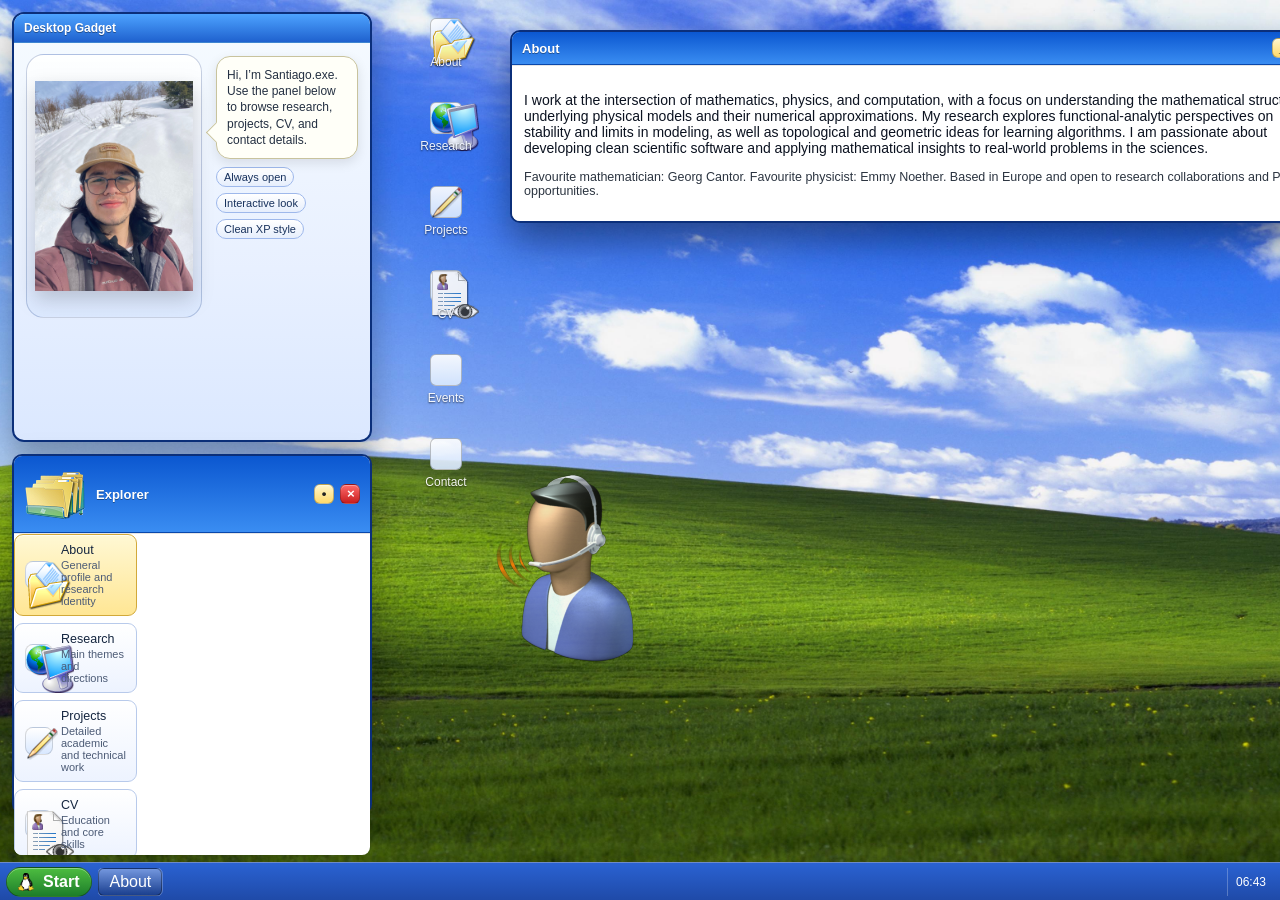
==== index.html @ 1c9c322a "new" ====
<!DOCTYPE html>
<html lang="en">
<head>
  <meta charset="UTF-8" />
  <meta name="viewport" content="width=device-width, initial-scale=1" />
  <title>Santiago Martinez — XP Desktop</title>

  <style>
    :root{
      --taskbar-h: 38px;
      --sidebar-w: 360px;
      --gadget-h: 430px;
      --menu-h: 360px;

      --xp-blue-1:#2a62d2;
      --xp-blue-2:#1f4aa8;
      --xp-blue-3:#3d87ff;
      --xp-border:#0b2f7a;

      --start-g1:#4dbd40;
      --start-g2:#1d7d2a;

      --win-border:#0b2f7a;
      --win-face:#ece9d8;
      --win-paper:#ffffff;
      --win-shadow: rgba(0,0,0,0.35);

      --inactive-1:#7c7c7c;
      --inactive-2:#c9c9c9;

      --text:#0b0f14;
      --muted:#2b3440;
      --link:#0000ee;
      --visited:#551a8b;

      --cursor-main: auto;
      --cursor-pointer: pointer;
    }

    *{ box-sizing: border-box; }

    html, body{
      height: 100%;
      margin: 0;
      font-family: Tahoma, Verdana, Arial, sans-serif;
      color: var(--text);
      overflow: hidden;
      cursor: var(--cursor-main);
    }

    body, button, a, .icon, .taskbtn, .sm-item, .sm-action, .btn, .projlink, .backlink {
      cursor: var(--cursor-main);
    }

    button, a, .taskbtn, .btn, .sm-item, .sm-action, .projlink, .backlink {
      cursor: var(--cursor-pointer);
    }

    a{ color: var(--link); text-decoration: underline; }
    a:visited{ color: var(--visited); }
    a:hover{ text-decoration: none; }

    #desktop{
      position: relative;
      height: calc(100vh - var(--taskbar-h));
      width: 100vw;
      overflow: hidden;
      background-image:
        url("bliss.jpg"),
        radial-gradient(circle at 78% 18%, rgba(255,255,255,0.55) 0 70px, rgba(255,255,255,0) 71px 100%),
        radial-gradient(circle at 18% 22%, rgba(255,255,255,0.42) 0 44px, transparent 45px 100%),
        radial-gradient(circle at 30% 18%, rgba(255,255,255,0.30) 0 58px, transparent 59px 100%),
        radial-gradient(120% 80% at 40% 115%, rgba(255,255,255,0.18) 0 45%, rgba(0,0,0,0) 46% 100%),
        radial-gradient(130% 86% at 42% 122%, #2f8c2f 0 56%, rgba(0,0,0,0) 57% 100%),
        radial-gradient(160% 92% at 62% 132%, #55b83a 0 58%, rgba(0,0,0,0) 59% 100%),
        linear-gradient(#2a78da 0%, #7cb7ff 40%, #bfe2ff 58%, #dff4ff 66%, rgba(0,0,0,0) 67%),
        linear-gradient(#dff4ff, #dff4ff);
      background-size: cover, auto, auto, auto, auto, auto, auto, auto, auto;
      background-position: center, center, center, center, center, center, center, center, center;
      background-repeat: no-repeat;
    }

    .left-rail{
      position: absolute;
      left: 12px;
      top: 12px;
      bottom: 12px;
      width: var(--sidebar-w);
      display: flex;
      flex-direction: column;
      gap: 12px;
      z-index: 900;
      pointer-events: none;
    }

    .left-rail .win,
    .left-rail .gadget{
      pointer-events: auto;
    }

    .gadget{
      position: relative;
      height: var(--gadget-h);
      border-radius: 12px;
      border: 2px solid var(--win-border);
      background: linear-gradient(180deg, #f6fbff, #e8f0ff 60%, #dbe8ff);
      box-shadow: 0 14px 30px rgba(0,0,0,0.28);
      overflow: hidden;
    }

    .gadget::before{
      content: "Desktop Gadget";
      position: absolute;
      left: 0;
      right: 0;
      top: 0;
      height: 28px;
      display: flex;
      align-items: center;
      padding: 0 10px;
      font-size: 12px;
      font-weight: 700;
      color: #fff;
      background: linear-gradient(180deg, #4da3ff, #1f61ce);
      text-shadow: 0 1px 0 rgba(0,0,0,0.35);
      border-bottom: 1px solid rgba(0,0,0,0.18);
    }

    .gadget-body{
      height: 100%;
      padding: 40px 12px 12px;
      display: grid;
      grid-template-columns: 176px 1fr;
      gap: 14px;
      align-items: start;
    }

    .clippy-shell{
      width: 176px;
      height: 264px;
      border-radius: 18px;
      background: linear-gradient(180deg, rgba(255,255,255,0.88), rgba(219,232,255,0.95));
      border: 1px solid rgba(11,47,122,0.22);
      display: flex;
      align-items: center;
      justify-content: center;
      padding: 8px;
      box-shadow: inset 0 1px 0 rgba(255,255,255,0.85);
      flex-shrink: 0;
    }

    .clippy-shell img{
      width: 100%;
      height: 100%;
      object-fit: contain;
      filter: drop-shadow(0 8px 10px rgba(0,0,0,0.18));
    }

    .gadget-note{
      min-width: 0;
      align-self: start;
      display: flex;
      flex-direction: column;
      justify-content: flex-start;
      gap: 8px;
      padding-top: 2px;
    }

    .speech{
      position: relative;
      background: #fffff8;
      border: 1px solid #c8c39d;
      border-radius: 14px;
      padding: 10px 10px;
      font-size: 12px;
      line-height: 1.35;
      color: #243042;
      box-shadow: 0 4px 12px rgba(0,0,0,0.10);
      overflow-wrap: break-word;
      word-break: break-word;
    }

    .speech::before{
      content: "";
      position: absolute;
      left: -8px;
      bottom: 18px;
      width: 14px;
      height: 14px;
      background: #fffff8;
      border-left: 1px solid #c8c39d;
      border-bottom: 1px solid #c8c39d;
      transform: rotate(45deg);
    }

    .gadget-tools{
      display: flex;
      flex-wrap: wrap;
      gap: 6px;
    }

    .toolchip{
      font-size: 11px;
      padding: 3px 7px;
      border-radius: 999px;
      background: linear-gradient(180deg, #ffffff, #e6eefc);
      border: 1px solid #9eb8eb;
      color: #17315c;
      user-select: none;
    }

    .side-panel{
      position: relative !important;
      left: 0 !important;
      top: 0 !important;
      width: 100% !important;
      max-width: none !important;
      height: var(--menu-h);
      opacity: 1 !important;
      transform: none !important;
      display: block !important;
      box-shadow: 0 14px 30px rgba(0,0,0,0.34);
    }

    .side-panel .content{
      max-height: none;
      height: calc(var(--menu-h) - 38px);
      padding: 0;
      overflow: hidden;
    }

    .explorer-shell{
      display: grid;
      grid-template-columns: 78px 1fr;
      height: 100%;
    }

    .explorer-sidebar{
      background: linear-gradient(180deg, #d7e7ff, #bed7ff 46%, #cfe0ff 100%);
      border-right: 1px solid rgba(0,0,0,0.12);
      padding: 8px 6px;
      display: flex;
      flex-direction: column;
      gap: 8px;
    }

    .rail-logo{
      width: 100%;
      aspect-ratio: 1;
      border-radius: 10px;
      border: 1px solid rgba(0,0,0,0.14);
      background: linear-gradient(180deg, rgba(255,255,255,0.92), rgba(227,237,255,0.96));
      display: grid;
      place-items: center;
      padding: 8px;
      overflow: hidden;
      box-shadow: inset 0 1px 0 rgba(255,255,255,0.7);
    }

    .rail-logo img{
      max-width: 100%;
      max-height: 100%;
      object-fit: contain;
      display: block;
    }

    .rail-logo .fallback-logo{
      font-size: 24px;
    }

    .explorer-shell{
      height: 100%;
    }

    .explorer-main{
      height: 100%;
      width: 100%;
    }

    .explorer-head{
      margin-bottom: 10px;
      padding: 9px 10px;
      border: 1px solid #c9d8f2;
      border-radius: 8px;
      background: linear-gradient(180deg, #ffffff, #edf4ff);
      font-size: 12px;
      color: #20314d;
    }

    .menu-grid{
      display: grid;
      gap: 7px;
    }

    .menu-btn{
      display: grid;
      grid-template-columns: 28px 1fr;
      gap: 8px;
      align-items: center;
      width: 100%;
      border: 1px solid #b8caeb;
      border-radius: 9px;
      background: linear-gradient(180deg, #ffffff, #edf3ff);
      padding: 8px 10px;
      text-align: left;
      font-size: 12.5px;
      color: #14253f;
      box-shadow: inset 0 1px 0 rgba(255,255,255,0.75);
    }

    .menu-btn:hover{
      background: linear-gradient(180deg, #ffffff, #deecff);
      border-color: #7aa8f6;
    }

    .menu-btn.active{
      background: linear-gradient(180deg, #fff8d4, #ffe694);
      border-color: #d2a93a;
    }

    .menu-btn .ico{
      width: 28px;
      height: 28px;
      border-radius: 8px;
      display: grid;
      place-items: center;
      border: 1px solid rgba(0,0,0,0.14);
      background: linear-gradient(180deg, #ffffff, #d8e8ff);
      font-size: 14px;
    }

    .menu-btn small{
      display: block;
      font-size: 11px;
      color: #4c5b76;
      margin-top: 2px;
    }

    .asset-note{
      margin-top: 8px;
      padding: 8px 10px;
      border: 1px dashed #98add4;
      border-radius: 8px;
      background: #f8fbff;
      font-size: 11.5px;
      color: #3e506d;
      line-height: 1.4;
    }

    .asset-note code{
      background: #eef4ff;
      padding: 1px 4px;
      border-radius: 4px;
      font-family: Consolas, monospace;
      font-size: 11px;
    }

    .desktop-area{
      position: absolute;
      left: calc(var(--sidebar-w) + 30px);
      right: 12px;
      top: 12px;
      bottom: 12px;
      z-index: 20;
    }

    .icons{
      position: absolute;
      top: 0;
      left: 0;
      display: grid;
      grid-auto-rows: 78px;
      gap: 6px;
      width: 120px;
      user-select: none;
      opacity: 0.92;
    }

    .icon{
      width: 112px;
      padding: 6px 6px 4px;
      border-radius: 4px;
      cursor: default;
    }
    .icon.selected{
      background: rgba(0, 120, 215, 0.28);
      outline: 1px solid rgba(0, 120, 215, 0.55);
    }

    .icon .glyph{
      width: 32px;
      height: 32px;
      border-radius: 6px;
      display: grid;
      place-items: center;
      font-size: 18px;
      background: linear-gradient(180deg, #ffffff, #d9e9ff);
      border: 1px solid rgba(0,0,0,0.25);
      box-shadow: inset 0 1px 0 rgba(255,255,255,0.7);
      margin: 0 auto 6px;
    }
    .icon .label{
      font-size: 12px;
      color: #fff;
      text-shadow: 0 1px 2px rgba(0,0,0,0.75);
      text-align: center;
      line-height: 1.15;
      padding: 0 3px;
      word-wrap: break-word;
    }

    #taskbar{
      position: fixed;
      left: 0;
      right: 0;
      bottom: 0;
      height: var(--taskbar-h);
      background: linear-gradient(180deg, var(--xp-blue-1), var(--xp-blue-2));
      border-top: 1px solid rgba(255,255,255,0.35);
      display: flex;
      align-items: center;
      padding: 0 6px;
      gap: 6px;
      user-select: none;
      z-index: 1200;
    }

    #startBtn{
      height: 30px;
      min-width: 86px;
      border-radius: 16px;
      padding: 0 12px 0 10px;
      border: 1px solid rgba(0,0,0,0.35);
      background: linear-gradient(180deg, var(--start-g1), var(--start-g2));
      color: #fff;
      font-weight: 700;
      display: flex;
      align-items: center;
      gap: 8px;
      box-shadow: inset 0 1px 0 rgba(255,255,255,0.35);
      cursor: pointer;
    }
    .startLogo{
      width: 18px;
      height: 18px;
      object-fit: contain;
      display: block;
      flex-shrink: 0;
    }
    #startBtn:active{ filter: brightness(0.95); }

    .startDot{
      width: 18px;
      height: 18px;
      border-radius: 50%;
      background: radial-gradient(circle at 35% 35%, #fff, rgba(255,255,255,0.0) 55%),
                  radial-gradient(circle at 55% 55%, #ffd84b, #ff3a3a 60%, #2aa7ff 61%, #2aa7ff 100%);
      border: 1px solid rgba(0,0,0,0.25);
    }

    #tasks{
      flex: 1;
      display: flex;
      align-items: center;
      gap: 6px;
      overflow: hidden;
    }

    .taskbtn{
      max-width: 260px;
      height: 28px;
      padding: 0 10px;
      border-radius: 6px;
      border: 1px solid rgba(0,0,0,0.35);
      background: linear-gradient(180deg, rgba(255,255,255,0.22), rgba(0,0,0,0.10));
      color: #fff;
      display: flex;
      align-items: center;
      gap: 8px;
      cursor: pointer;
      white-space: nowrap;
      overflow: hidden;
      text-overflow: ellipsis;
    }
    .taskbtn.active{
      background: linear-gradient(180deg, rgba(255,255,255,0.35), rgba(0,0,0,0.18));
      outline: 1px solid rgba(255,255,255,0.25);
    }

    #tray{
      display: flex;
      align-items: center;
      gap: 8px;
      padding: 0 8px;
      height: 28px;
      border-left: 1px solid rgba(255,255,255,0.25);
      color: #fff;
      font-size: 12px;
    }

    #startMenu{
      position: fixed;
      left: 6px;
      bottom: var(--taskbar-h);
      width: 320px;
      height: 420px;
      border-radius: 10px 10px 0 0;
      background: linear-gradient(180deg, #ffffff, #f0f4ff);
      border: 2px solid var(--xp-border);
      box-shadow: 0 18px 36px rgba(0,0,0,0.35);
      display: none;
      overflow: hidden;
      z-index: 1300;
    }
    #startMenu.open{ display: block; }

    .sm-top{
      height: 64px;
      background: linear-gradient(180deg, var(--xp-blue-3), var(--xp-blue-1));
      color: #fff;
      display: flex;
      align-items: center;
      gap: 10px;
      padding: 10px;
    }
    .sm-avatar{
      width: 44px; height: 44px;
      border-radius: 8px;
      overflow: hidden;
      background: #d9e7ff;
      border: 1px solid rgba(0,0,0,0.25);
    }
    .sm-avatar img{ width:100%; height:100%; object-fit: cover; display:block; }
    .sm-name{
      font-weight: 700;
      font-size: 14px;
      text-shadow: 0 1px 0 rgba(0,0,0,0.35);
    }

    .sm-body{
      display: grid;
      grid-template-columns: 1fr 110px;
      height: calc(100% - 64px);
    }

    .sm-left{
      padding: 8px;
      border-right: 1px solid rgba(0,0,0,0.12);
      background: #fff;
    }
    .sm-right{
      padding: 8px;
      background: #f4f7ff;
    }

    .sm-item{
      padding: 8px 8px;
      border-radius: 6px;
      cursor: pointer;
      display: flex;
      align-items: center;
      gap: 10px;
      font-size: 13px;
    }
    .sm-item:hover{
      background: rgba(0,120,215,0.18);
      outline: 1px solid rgba(0,120,215,0.35);
    }
    .sm-ico{
      width: 22px; height: 22px;
      border-radius: 6px;
      background: linear-gradient(180deg, #ffffff, #d9e9ff);
      border: 1px solid rgba(0,0,0,0.18);
      display: grid;
      place-items:center;
      font-size: 13px;
    }

    .sm-action{
      padding: 8px 8px;
      border-radius: 6px;
      cursor: pointer;
      font-size: 13px;
      display:flex;
      align-items:center;
      gap:8px;
    }
    .sm-action:hover{
      background: rgba(0,0,0,0.06);
    }

    .win{
      position: absolute;
      width: min(820px, calc(100% - 26px));
      max-width: 820px;
      background: var(--win-face);
      border-radius: 10px;
      border: 2px solid var(--win-border);
      box-shadow: 0 14px 30px var(--win-shadow);
      opacity: 0;
      transform: translateY(10px) scale(0.985);
      transition: opacity 160ms ease, transform 160ms ease, box-shadow 160ms ease;
    }
    .win.open{
      opacity: 1;
      transform: translateY(0) scale(1);
    }
    .win.active{
      box-shadow: 0 18px 36px rgba(0,0,0,0.40);
    }

    .titlebar{
      padding: 6px 10px;
      font-size: 13px;
      font-weight: 700;
      display:flex;
      align-items:center;
      justify-content: space-between;
      user-select: none;
      border-top-left-radius: 8px;
      border-top-right-radius: 8px;
      background: linear-gradient(180deg, #7c7c7c, #c9c9c9);
      color: #111;
      border-bottom: 1px solid rgba(0,0,0,0.18);
    }
    .win.active .titlebar,
    .side-panel .titlebar{
      background: linear-gradient(180deg, #0b57d0, #3a8df2);
      color: #fff;
      text-shadow: 0 1px 0 rgba(0,0,0,0.35);
    }
  

    .titlebar .title{
      display:flex;
      gap: 8px;
      align-items:center;
      white-space: nowrap;
      overflow:hidden;
      text-overflow: ellipsis;
      padding-right: 6px;
    }

    .controls{ display:flex; gap:6px; }

    .btn{
      width: 20px;
      height: 20px;
      border-radius: 6px;
      border: 1px solid rgba(0,0,0,0.25);
      background: linear-gradient(180deg, #ff6b6b, #c81d1d);
      color: #fff;
      font-weight: 900;
      display:grid;
      place-items:center;
      line-height: 0;
      cursor: pointer;
      box-shadow: inset 0 1px 0 rgba(255,255,255,0.35);
    }
    .btn.min{
      background: linear-gradient(180deg, #fff6cc, #ffd96a);
      color:#222;
      font-weight: 900;
    }
    .btn:active{ filter: brightness(0.95); }

    .content{
      background: var(--win-paper);
      padding: 12px 12px 10px;
      border-bottom-left-radius: 8px;
      border-bottom-right-radius: 8px;
      font-size: 14px;
      color: #0b1220;
      border-top: 1px solid rgba(0,0,0,0.10);
      max-height: calc(100vh - var(--taskbar-h) - 140px);
      overflow: auto;
    }

    .small{ font-size: 12.5px; color: var(--muted); }

    .two{
      display:grid;
      grid-template-columns: 1fr 1fr;
      gap: 12px;
    }
    .box{
      border: 1px solid #cfcfcf;
      padding: 10px;
      background: #fbfbfb;
      border-radius: 8px;
    }

    .projlist{ list-style: none; margin: 0; padding: 0; }
    .projitem{ padding: 10px 6px; border-bottom: 1px solid rgba(0,0,0,0.10); }
    .projitem:last-child{ border-bottom: none; }

    .projlink{
      all: unset;
      display: block;
      color: var(--link);
      text-decoration: underline;
      cursor: pointer;
      line-height: 1.35;
      font-weight: 700;
    }
    .projlink:hover{ text-decoration: none; }

    .tags{
      margin-top: 7px;
      display: flex;
      flex-wrap: wrap;
      gap: 6px;
    }
    .tag{
      display: inline-block;
      font-size: 11px;
      padding: 2px 7px;
      background: linear-gradient(180deg, #ffffff, #eaf2ff);
      border: 1px solid #9ec3ff;
      border-radius: 7px;
      color: #0b1c33;
    }

    .backlink{
      display: inline-block;
      margin-bottom: 10px;
      color: var(--link);
      text-decoration: underline;
      cursor: pointer;
      font-weight: 700;
    }
    .backlink:hover{ text-decoration: none; }

    @media (max-width: 1100px){
      :root{
        --sidebar-w: 320px;
        --gadget-h: 410px;
        --menu-h: 340px;
      }
      .desktop-area{
        left: calc(var(--sidebar-w) + 24px);
      }
      .win{
        width: min(760px, calc(100% - 18px));
      }
      .gadget-body{
        grid-template-columns: 150px 1fr;
      }
      .clippy-shell{
        width: 150px;
        height: 225px;
      }
    }

    @media (max-width: 900px){
      html, body{ overflow: auto; }
      #desktop{ height: auto; min-height: calc(100vh - var(--taskbar-h)); overflow: visible; }
      #taskbar{ position: sticky; }
      .left-rail{
        position: relative;
        left: 0;
        top: 0;
        bottom: auto;
        width: 100%;
        padding: 12px;
      }
      .desktop-area{
        position: relative;
        left: 0;
        right: auto;
        top: 0;
        bottom: auto;
        padding: 0 12px 12px;
      }
      .icons{
        position: relative;
        width: auto;
        grid-auto-rows: auto;
        grid-template-columns: repeat(3, minmax(90px, 1fr));
        margin-bottom: 12px;
      }
      .icon{ width: auto; }
      .menu-icon{
        width: 22px;
        height: 22px;
        object-fit: contain;
        display: block;
      }

      .title-icon{
        width: 16px;
        height: 16px;
        object-fit: contain;
        display: block;
        flex-shrink: 0;
      }
      .win{
        position: relative !important;
        left: 0 !important;
        top: 0 !important;
        width: 100%;
        max-width: none;
        margin: 10px 0;
        opacity: 1;
        transform: none;
      }
      .side-panel .content{ height: auto; }
      
      .gadget-body{
        grid-template-columns: 140px 1fr;
      }
      .clippy-shell{
        width: 140px;
        height: 210px;
      }
      
    }
  </style>
</head>

<body>
  <div id="desktop">
    <div class="left-rail">
      <aside class="gadget" aria-label="Clippy style photo gadget">
        <div class="gadget-body">
          <div class="clippy-shell">
            <img src="me-clippy.png" alt="Santiago portrait gadget" onerror="this.src='me.jpeg'">
          </div>
          <div class="gadget-note">
            <div class="speech">
              Hi, I’m Santiago.exe. Use the panel below to browse research, projects, CV, and contact details.
            </div>
            <div class="gadget-tools">
              <span class="toolchip">Always open</span>
              <span class="toolchip">Interactive look</span>
              <span class="toolchip">Clean XP style</span>
            </div>
          </div>
        </div>
      </aside>

      <div class="win side-panel active" id="win-navigator">
        <div class="titlebar">
          <div class="title">
            <img src="explorer-logo.png" alt="" class="title-icon">
            <span>Explorer</span>
          </div>
          <div class="controls">
            <button class="btn min" type="button" aria-label="Pinned">•</button>
            <button class="btn" type="button" aria-label="Pinned">×</button>
          </div>
        </div>
        <div class="content">
          <div class="explorer-shell">
            <div class="explorer-main">
              <div class="menu-grid" id="menuGrid">
                <button class="menu-btn" data-open="about" type="button">
                  <span class="ico">
                    <img src="about-logo.png" alt="" class="menu-icon">
                  </span>
                  <span>About<small>General profile and research identity</small></span>
                <button class="menu-btn" data-open="research" type="button">
                  <span class="ico">
                    <img src="research-logo.png" alt="" class="menu-icon">
                  </span>
                  <span>Research<small>Main themes and directions</small></span>
                </button>
                <button class="menu-btn" data-open="projects" type="button">
                  <span class="ico">
                    <img src="projects-logo.png" alt="" class="menu-icon">
                  </span>
                  <span>Projects<small>Detailed academic and technical work</small></span>
                </button>
                <button class="menu-btn" data-open="cv" type="button">
                  <span class="ico">
                    <img src="cv-logo.png" alt="" class="menu-icon">
                  </span>
                  <span>CV<small>Education and core skills</small></span>
                </button>
                <button class="menu-btn" data-open="events" type="button">
                  <span class="ico">
                    <img src="events-logo.png" alt="" class="menu-icon">
                  </span>
                  <span>Events<small>Schools, talks, and activity</small></span>
                </button>
                <button class="menu-btn" data-open="interests" type="button">
                  <span class="ico">
                    <img src="interests-logo.png" alt="" class="menu-icon">
                  </span>
                  <span>Interests<small>Mathematical and scientific interests</small></span>
                </button>
                <button class="menu-btn" data-open="contact" type="button">
                  <span class="ico">
                    <img src="contact-logo.png" alt="" class="menu-icon">
                  </span>
                  <span>Contact<small>Email and collaboration details</small></span>
                </button>
              </div>
              <div class="asset-note">
                Replace assets by adding files named <code>me-clippy.png</code>, <code>windows-logo.png</code>, <code>logo-custom.png</code>, <code>bliss.jpg</code>, <code>cursor.cur</code>, or <code>cursor-pointer.cur</code> in the same folder.
              </div>
            </div>
          </div>
        </div>
      </div>
    </div>

    <div class="desktop-area" id="desktopArea">
      <div class="icons" id="icons">
        <div class="icon" data-open="about"><div class="glyph">
          <img src="about-logo.png" alt="" class="menu-icon">
        </div><div class="label">About</div></div>
        <div class="icon" data-open="research"><div class="glyph">
          <img src="research-logo.png" alt="" class="menu-icon">
        </div><div class="label">Research</div></div>
        <div class="icon" data-open="projects"><div class="glyph">
          <img src="projects-logo.png" alt="" class="menu-icon">
        </div><div class="label">Projects</div></div>
        <div class="icon" data-open="cv"><div class="glyph">
          <img src="cv-logo.png" alt="" class="menu-icon">
        </div><div class="label">CV</div></div>
        <div class="icon" data-open="events"><div class="glyph">
          <img src="events-logo.png" alt="" class="menu-icon">
        </div><div class="label">Events</div></div>
        <div class="icon" data-open="contact"><div class="glyph">
          <img src="contact-logo.png" alt="" class="menu-icon">
        </div><div class="label">Contact</div></div>
      </div>

      <div class="win" id="win-about" style="left: 120px; top: 18px;">
        <div class="titlebar" data-drag="win-about">
          <div class="title"> About</div>
          <div class="controls">
            <button class="btn min" data-min="win-about" title="Minimize">_</button>
            <button class="btn" data-close="win-about" title="Close">×</button>
          </div>
        </div>
        <div class="content">
          <p>
            I work at the intersection of mathematics, physics, and computation, with a focus on understanding the mathematical structures
            underlying physical models and their numerical approximations. My research explores functional-analytic perspectives on stability
            and limits in modeling, as well as topological and geometric ideas for learning algorithms. I am passionate about developing clean
            scientific software and applying mathematical insights to real-world problems in the sciences.
          </p>
          <p class="small">
            Favourite mathematician: Georg Cantor. Favourite physicist: Emmy Noether. Based in Europe and open to research collaborations and PhD opportunities.
          </p>
        </div>
      </div>

      <div class="win" id="win-research" style="left: 156px; top: 82px; display:none;">
        <div class="titlebar" data-drag="win-research">
          <div class="title">∂ Research</div>
          <div class="controls">
            <button class="btn min" data-min="win-research" title="Minimize">_</button>
            <button class="btn" data-close="win-research" title="Close">×</button>
          </div>
        </div>
        <div class="content">
          <div class="two">
            <div class="box">
              <b>Analysis and operator viewpoints</b>
              <p class="small">Functional-analytic structure behind models, limits, and operator-theoretic perspectives.</p>
            </div>
            <div class="box">
              <b>Topology and geometry</b>
              <p class="small">Topological and geometric structure in mathematical and physical models.</p>
            </div>
          </div>
          <ul>
            <li>Numerical analysis and structured approximations</li>
            <li>Geometry and topology in physical modeling</li>
            <li>Physics-informed ML with constraints</li>
          </ul>
        </div>
      </div>

      <div class="win" id="win-cv" style="left: 220px; top: 44px; display:none;">
        <div class="titlebar" data-drag="win-cv">
          <div class="title"><img src="cv-logo.png" alt="" class="menu-icon"> CV</div>
          <div class="controls">
            <button class="btn min" data-min="win-cv" title="Minimize">_</button>
            <button class="btn" data-close="win-cv" title="Close">×</button>
          </div>
        </div>
        <div class="content">
          <p class="small">Put <b>CV.pdf</b> in the repo and add a link somewhere inside this window or as a desktop shortcut.</p>
          <ul>
            <li><b>Education:</b> Université Paris-Saclay, Sapienza, UNAL</li>
            <li><b>Skills:</b> scientific computing, modeling, simulation workflows</li>
          </ul>
        </div>
      </div>

      <div class="win" id="win-events" style="left: 240px; top: 170px; display:none;">
        <div class="titlebar" data-drag="win-events">
          <div class="title"><img src="events-logo.png" alt="" class="menu-icon"> Events</div>
          <div class="controls">
            <button class="btn min" data-min="win-events" title="Minimize">_</button>
            <button class="btn" data-close="win-events" title="Close">×</button>
          </div>
        </div>
        <div class="content">
          <ul>
            <li><b>2026</b> — JUAS: Joint Universities Accelerators School, ESI Archamps</li>
            <li><b>2025</b> — TOSCA: Techniques of Oversight in Scientific Project Administration</li>
            <li><b>2023</b> — COMHEP: Colombian High Energy Physics School</li>
          </ul>
        </div>
      </div>

      <div class="win" id="win-projects" style="left: 290px; top: 90px; display:none;">
        <div class="titlebar" data-drag="win-projects">
          <div class="title"><img src="projects-logo.png" alt="" class="menu-icon"> Projects</div>
          <div class="controls">
            <button class="btn min" data-min="win-projects" title="Minimize">_</button>
            <button class="btn" data-close="win-projects" title="Close">×</button>
          </div>
        </div>
        <div class="content">
          <p class="small">Click a project to open a detailed window.</p>
          <ul class="projlist">
            <li class="projitem">
              <button class="projlink" data-open="proj-ganil"><b>2026 — GANIL</b> — ML exploratory modeling of collective effects in the HEB for FCC-ee</button>
              <div class="tags">
                <span class="tag">Beam dynamics</span><span class="tag">Collective effects</span><span class="tag">Operator learning</span><span class="tag">Surrogates</span><span class="tag">Uncertainty</span>
              </div>
            </li>
            <li class="projitem">
              <button class="projlink" data-open="proj-sapienza"><b>2025 — Sapienza</b> — Low-rank decomposition for phonon interactions</button>
              <div class="tags">
                <span class="tag">Low-rank</span><span class="tag">Phonons</span><span class="tag">Anharmonicity</span><span class="tag">Efficiency</span>
              </div>
            </li>
            <li class="projitem">
              <button class="projlink" data-open="proj-ijclab"><b>2023 — IJCLab</b> — Resolution effects for FCC-ee Compton polarimetry</button>
              <div class="tags">
                <span class="tag">Polarimetry</span><span class="tag">Resolution</span><span class="tag">Simulation</span><span class="tag">Uncertainty</span>
              </div>
            </li>
            <li class="projitem">
              <button class="projlink" data-open="proj-hnl"><b>2023 — UNAL</b> — Heavy Neutral Lepton extension of the Standard Model</button>
              <div class="tags">
                <span class="tag">Beyond SM</span><span class="tag">Phenomenology</span><span class="tag">Simulation</span><span class="tag">Analysis</span>
              </div>
            </li>
            <li class="projitem">
              <button class="projlink" data-open="proj-diffgeo"><b>2022 — UNAL</b> — Computational differential geometry for integrable Hamiltonian systems</button>
              <div class="tags">
                <span class="tag">Symplectic</span><span class="tag">Integrable systems</span><span class="tag">Geometry</span><span class="tag">Computation</span>
              </div>
            </li>
          </ul>
        </div>
      </div>

      <div class="win" id="win-interests" style="left: 360px; top: 210px; display:none;">
        <div class="titlebar" data-drag="win-interests">
          <div class="title"><img src="interests-logo.png" alt="" class="menu-icon"> Interests</div>
          <div class="controls">
            <button class="btn min" data-min="win-interests" title="Minimize">_</button>
            <button class="btn" data-close="win-interests" title="Close">×</button>
          </div>
        </div>
        <div class="content">
          <ul>
            <li>Functional analysis, topology, spectral ideas</li>
            <li>Mathematical physics and modeling</li>
            <li>Scientific software and clean computation</li>
          </ul>
        </div>
      </div>

      <div class="win" id="win-contact" style="left: 420px; top: 40px; display:none;">
        <div class="titlebar" data-drag="win-contact">
          <div class="title"><img src="contact-logo.png" alt="" class="menu-icon"> Contact</div>
          <div class="controls">
            <button class="btn min" data-min="win-contact" title="Minimize">_</button>
            <button class="btn" data-close="win-contact" title="Close">×</button>
          </div>
        </div>
        <div class="content">
          <p>Email: <a href="mailto:santiago.martinez-saenz@universite-paris-saclay.fr">santiago.martinez-saenz@universite-paris-saclay.fr</a></p>
        </div>
      </div>

      <div class="win" id="win-proj-ganil" style="left: 300px; top: 120px; display:none;">
        <div class="titlebar" data-drag="win-proj-ganil">
          <div class="title"><img src="projects-logo.png" alt="" class="menu-icon"> 2026 — GANIL</div>
          <div class="controls">
            <button class="btn min" data-min="win-proj-ganil" title="Minimize">_</button>
            <button class="btn" data-close="win-proj-ganil" title="Close">×</button>
          </div>
        </div>
        <div class="content">
          <span class="backlink" data-open="projects">← Back to Projects list</span>
          <p class="small"><b>Keywords:</b> beam dynamics, nonlinear optics, collective effects, operator learning, surrogate modeling, uncertainty quantification</p>
          <p><b>Context.</b> The FCC-ee High Energy Booster must balance performance with constraints from nonlinear optics and collective effects.</p>
          <p><b>My contribution.</b> Exploratory machine-learning models aimed at emulating parts of the simulation pipeline, focusing on learning operators and fast scans.</p>
          <p class="small"><b>Supervisors:</b> Dr. Adnan Ghribi, Dr. Hayg Guler.</p>
        </div>
      </div>

      <div class="win" id="win-proj-sapienza" style="left: 340px; top: 160px; display:none;">
        <div class="titlebar" data-drag="win-proj-sapienza">
          <div class="title"><img src="projects-logo.png" alt="" class="menu-icon"> 2025 — Sapienza</div>
          <div class="controls">
            <button class="btn min" data-min="win-proj-sapienza" title="Minimize">_</button>
            <button class="btn" data-close="win-proj-sapienza" title="Close">×</button>
          </div>
        </div>
        <div class="content">
          <span class="backlink" data-open="projects">← Back to Projects list</span>
          <p class="small"><b>Keywords:</b> low-rank decomposition, phonon interactions, anharmonicity, structured learning, efficiency</p>
          <p><b>Context.</b> Anharmonic phonon interactions are expensive, so structure-exploiting approximations can accelerate downstream workflows.</p>
          <p><b>My contribution.</b> Developed a low-rank representation approach and supervised-learning workflow to approximate interaction structure efficiently.</p>
          <p class="small"><b>Supervisor:</b> Dr. Lorenzo Monacelli.</p>
        </div>
      </div>

      <div class="win" id="win-proj-ijclab" style="left: 360px; top: 210px; display:none;">
        <div class="titlebar" data-drag="win-proj-ijclab">
          <div class="title"><img src="projects-logo.png" alt="" class="menu-icon"> 2023 — IJCLab</div>
          <div class="controls">
            <button class="btn min" data-min="win-proj-ijclab" title="Minimize">_</button>
            <button class="btn" data-close="win-proj-ijclab" title="Close">×</button>
          </div>
        </div>
        <div class="content">
          <span class="backlink" data-open="projects">← Back to Projects list</span>
          <p class="small"><b>Keywords:</b> Compton polarimetry, detector resolution, simulation workflow, uncertainty propagation, FCC-ee</p>
          <p><b>Context.</b> Polarization measurements depend on instrument response and resolution-aware modeling.</p>
          <p><b>My contribution.</b> Built a numerical model and simulation workflow to quantify resolution effects and propagate them into polarization observables.</p>
          <p class="small"><b>Supervisor:</b> Dr. Aurélien Martens.</p>
        </div>
      </div>

      <div class="win" id="win-proj-hnl" style="left: 320px; top: 90px; display:none;">
        <div class="titlebar" data-drag="win-proj-hnl">
          <div class="title"><img src="projects-logo.png" alt="" class="menu-icon"> 2023 — UNAL</div>
          <div class="controls">
            <button class="btn min" data-min="win-proj-hnl" title="Minimize">_</button>
            <button class="btn" data-close="win-proj-hnl" title="Close">×</button>
          </div>
        </div>
        <div class="content">
          <span class="backlink" data-open="projects">← Back to Projects list</span>
          <p class="small"><b>Keywords:</b> Heavy Neutral Leptons, beyond Standard Model, production mechanisms, couplings, simulation, analysis</p>
          <p><b>Context.</b> HNL extensions address open questions beyond the Standard Model and motivate parameter-dependent experimental signatures.</p>
          <p><b>My contribution.</b> Studied an HNL scenario and implemented simulation and analysis steps to explore signatures across parameter space.</p>
          <p class="small"><b>Supervisor:</b> Dr. Carlos Sandoval.</p>
        </div>
      </div>

      <div class="win" id="win-proj-diffgeo" style="left: 280px; top: 250px; display:none;">
        <div class="titlebar" data-drag="win-proj-diffgeo">
          <div class="title"><img src="projects-logo.png" alt="" class="menu-icon"> 2022 — UNAL</div>
          <div class="controls">
            <button class="btn min" data-min="win-proj-diffgeo" title="Minimize">_</button>
            <button class="btn" data-close="win-proj-diffgeo" title="Close">×</button>
          </div>
        </div>
        <div class="content">
          <span class="backlink" data-open="projects">← Back to Projects list</span>
          <p class="small"><b>Keywords:</b> differential geometry, symplectic structure, integrable systems, Hamiltonian mechanics, computation</p>
          <p><b>Context.</b> Integrable Hamiltonian systems are organized by symplectic geometry and invariants.</p>
          <p><b>My contribution.</b> Implemented computational tools aligned with differential-geometric structure to study symplectic objects and conserved quantities.</p>
          <p class="small"><b>Supervisors:</b> Dr. Iván Contreras, Dr. Nicolás Martinez Alba.</p>
        </div>
      </div>
    </div>
  </div>

  <div id="taskbar">
    <div id="startBtn">
      <img src="windows-logo.png" alt="Windows logo" class="startLogo">
      <span>Start</span>
    </div>
    <div id="tasks"></div>
    <div id="tray"><span id="clock"></span></div>
  </div>

  <div id="startMenu">
    <div class="sm-top">
      <div class="sm-avatar">
        <img src="me.jpeg" alt="" onerror="this.style.display='none';">
      </div>
      <div class="sm-name">Santiago Martinez</div>
    </div>
    <div class="sm-body">
      <div class="sm-left">
        <div class="sm-item" data-open="about"><div class="sm-ico"><img src="about-logo.png" alt="" class="menu-icon"></div>About</div>
        <div class="sm-item" data-open="research"><div class="sm-ico"><img src="research-logo.png" alt="" class="menu-icon"></div>Research</div>
        <div class="sm-item" data-open="cv"><div class="sm-ico"><img src="cv-logo.png" alt="" class="menu-icon"></div>CV</div>
        <div class="sm-item" data-open="events"><div class="sm-ico"><img src="events-logo.png" alt="" class="menu-icon"></div>Events</div>
        <div class="sm-item" data-open="projects"><div class="sm-ico"><img src="projects-logo.png" alt="" class="menu-icon"></div>Projects</div>
        <div class="sm-item" data-open="interests"><div class="sm-ico"><img src="interests-logo.png" alt="" class="menu-icon"></div>Interests</div>
        <div class="sm-item" data-open="contact"><div class="sm-ico"><img src="contact-logo.png" alt="" class="menu-icon"></div>Contact</div>
      </div>
      <div class="sm-right">
        <div class="sm-action" id="smClose"><div class="sm-ico">x</div>Close</div>
        <div class="sm-action" id="smHide"><div class="sm-ico">-</div>Minimize all</div>
      </div>
    </div>
  </div>

  <script>
    const desktop = document.getElementById("desktop");
    const desktopArea = document.getElementById("desktopArea");
    const startBtn = document.getElementById("startBtn");
    const startMenu = document.getElementById("startMenu");
    const tasks = document.getElementById("tasks");
    const clock = document.getElementById("clock");
    const menuButtons = document.querySelectorAll(".menu-btn[data-open]");

    let z = 10;
    const state = new Map();

    function bringToFront(win){
      z += 1;
      win.style.zIndex = z;
      document.querySelectorAll(".desktop-area .win").forEach(w => w.classList.remove("active"));
      win.classList.add("active");
      updateTaskbarActive(win.id);
      syncMenuHighlight(win.id);
    }

    function syncMenuHighlight(winId){
      menuButtons.forEach(btn => btn.classList.remove("active"));
      if(!winId) return;
      const section = winId.replace("win-", "");
      const baseSection = section.startsWith("proj-") ? "projects" : section;
      const match = document.querySelector(`.menu-btn[data-open="${baseSection}"]`);
      if(match) match.classList.add("active");
    }

    function openWin(name){
      const win = document.getElementById("win-" + name);
      if(!win) return;
      win.classList.add("open");
      win.style.display = "block";
      state.set(win.id, { minimized:false });
      ensureTaskButton(win);
      bringToFront(win);
      closeStartMenu();
      nudgeIntoView(win);
    }

    function closeWin(id){
      const win = document.getElementById(id);
      if(!win) return;
      win.classList.remove("open", "active");
      win.style.display = "none";
      state.set(win.id, { minimized:true });
      removeTaskButton(id);
      updateTaskbarActive(null);
      syncMenuHighlight(null);
    }

    function minimizeWin(id){
      const win = document.getElementById(id);
      if(!win) return;
      win.classList.remove("active");
      win.style.display = "none";
      state.set(win.id, { minimized:true });
      updateTaskbarActive(null);
      syncMenuHighlight(null);
    }

    function toggleWinFromTask(id){
      const win = document.getElementById(id);
      if(!win) return;
      const st = state.get(id) || { minimized:false };
      if(st.minimized || win.style.display === "none"){
        win.style.display = "block";
        win.classList.add("open");
        state.set(id, { minimized:false });
        bringToFront(win);
        nudgeIntoView(win);
      }else{
        bringToFront(win);
      }
    }

    function ensureTaskButton(win){
      if(document.querySelector(`.taskbtn[data-win="${win.id}"]`)) return;
      const title = win.querySelector(".titlebar .title")?.textContent?.trim() || win.id;
      const btn = document.createElement("div");
      btn.className = "taskbtn";
      btn.dataset.win = win.id;
      btn.textContent = title;
      btn.addEventListener("click", () => toggleWinFromTask(win.id));
      tasks.appendChild(btn);
    }

    function removeTaskButton(winId){
      const btn = document.querySelector(`.taskbtn[data-win="${winId}"]`);
      if(btn) btn.remove();
    }

    function updateTaskbarActive(winId){
      document.querySelectorAll(".taskbtn").forEach(b => b.classList.remove("active"));
      if(!winId) return;
      const btn = document.querySelector(`.taskbtn[data-win="${winId}"]`);
      if(btn) btn.classList.add("active");
    }

    function nudgeIntoView(win){
      const rect = win.getBoundingClientRect();
      const drect = desktopArea.getBoundingClientRect();
      if(rect.right > drect.right - 6) win.style.left = Math.max(120, drect.width - rect.width - 18) + "px";
      if(rect.bottom > drect.bottom - 6) win.style.top = Math.max(18, drect.height - rect.height - 18) + "px";
      if(rect.left < drect.left + 6) win.style.left = "120px";
      if(rect.top < drect.top + 6) win.style.top = "18px";
    }

    function toggleStartMenu(){
      startMenu.classList.toggle("open");
    }
    function closeStartMenu(){
      startMenu.classList.remove("open");
    }

    startBtn.addEventListener("click", (e) => {
      e.stopPropagation();
      toggleStartMenu();
    });

    document.getElementById("smClose").addEventListener("click", closeStartMenu);
    document.getElementById("smHide").addEventListener("click", () => {
      document.querySelectorAll(".desktop-area .win.open").forEach(w => minimizeWin(w.id));
      closeStartMenu();
    });

    document.querySelectorAll("[data-open]").forEach(el => {
      if(el.classList.contains("icon")){
        el.addEventListener("dblclick", (e) => {
          e.preventDefault();
          openWin(el.dataset.open);
        });
      } else {
        el.addEventListener("click", (e) => {
          e.preventDefault();
          openWin(el.dataset.open);
        });
      }
    });

    const iconEls = document.querySelectorAll(".icon");
    iconEls.forEach(ic => {
      ic.addEventListener("click", (e) => {
        iconEls.forEach(x => x.classList.remove("selected"));
        ic.classList.add("selected");
        e.stopPropagation();
      });
    });

    desktop.addEventListener("mousedown", (e) => {
      if(!e.target.closest("#startMenu")) closeStartMenu();
      if(!e.target.closest(".icon")) iconEls.forEach(x => x.classList.remove("selected"));
    });

    document.addEventListener("keydown", (e) => {
      if(e.key === "Escape") closeStartMenu();
    });

    document.querySelectorAll("[data-close]").forEach(btn=>{
      btn.addEventListener("click", (e)=>{
        e.stopPropagation();
        closeWin(btn.dataset.close);
      });
    });
    document.querySelectorAll("[data-min]").forEach(btn=>{
      btn.addEventListener("click", (e)=>{
        e.stopPropagation();
        minimizeWin(btn.dataset.min);
      });
    });

    desktopArea.addEventListener("mousedown", (e) => {
      const win = e.target.closest(".win");
      if (!win || win.id === "win-navigator") return;
      if(win.style.display === "none") return;
      bringToFront(win);
    });

    let drag = null;

    function startDrag(e, id){
      const win = document.getElementById(id);
      if(!win) return;
      bringToFront(win);
      const startX = (e.touches ? e.touches[0].clientX : e.clientX);
      const startY = (e.touches ? e.touches[0].clientY : e.clientY);
      const rect = win.getBoundingClientRect();
      const desk = desktopArea.getBoundingClientRect();
      drag = { win, dx: startX - rect.left, dy: startY - rect.top, desk };
      e.preventDefault();
    }

    function moveDrag(e){
      if(!drag) return;
      const x = (e.touches ? e.touches[0].clientX : e.clientX);
      const y = (e.touches ? e.touches[0].clientY : e.clientY);
      let left = x - drag.dx - drag.desk.left;
      let top  = y - drag.dy - drag.desk.top;
      const maxLeft = drag.desk.width  - 120;
      const maxTop  = drag.desk.height - 60;
      left = Math.max(0, Math.min(left, maxLeft));
      top  = Math.max(0, Math.min(top, maxTop));
      drag.win.style.left = left + "px";
      drag.win.style.top  = top  + "px";
    }

    function endDrag(){ drag = null; }

    document.querySelectorAll(".titlebar[data-drag]").forEach(tb=>{
      tb.addEventListener("mousedown", (e)=> startDrag(e, tb.dataset.drag));
      tb.addEventListener("touchstart", (e)=> startDrag(e, tb.dataset.drag), {passive:false});
    });

    window.addEventListener("mousemove", moveDrag);
    window.addEventListener("mouseup", endDrag);
    window.addEventListener("touchmove", moveDrag, {passive:false});
    window.addEventListener("touchend", endDrag);

    function tick(){
      const now = new Date();
      const hh = String(now.getHours()).padStart(2,"0");
      const mm = String(now.getMinutes()).padStart(2,"0");
      clock.textContent = `${hh}:${mm}`;
    }
    tick();
    setInterval(tick, 1000);

    openWin("about");
  </script>
</body>
</html>
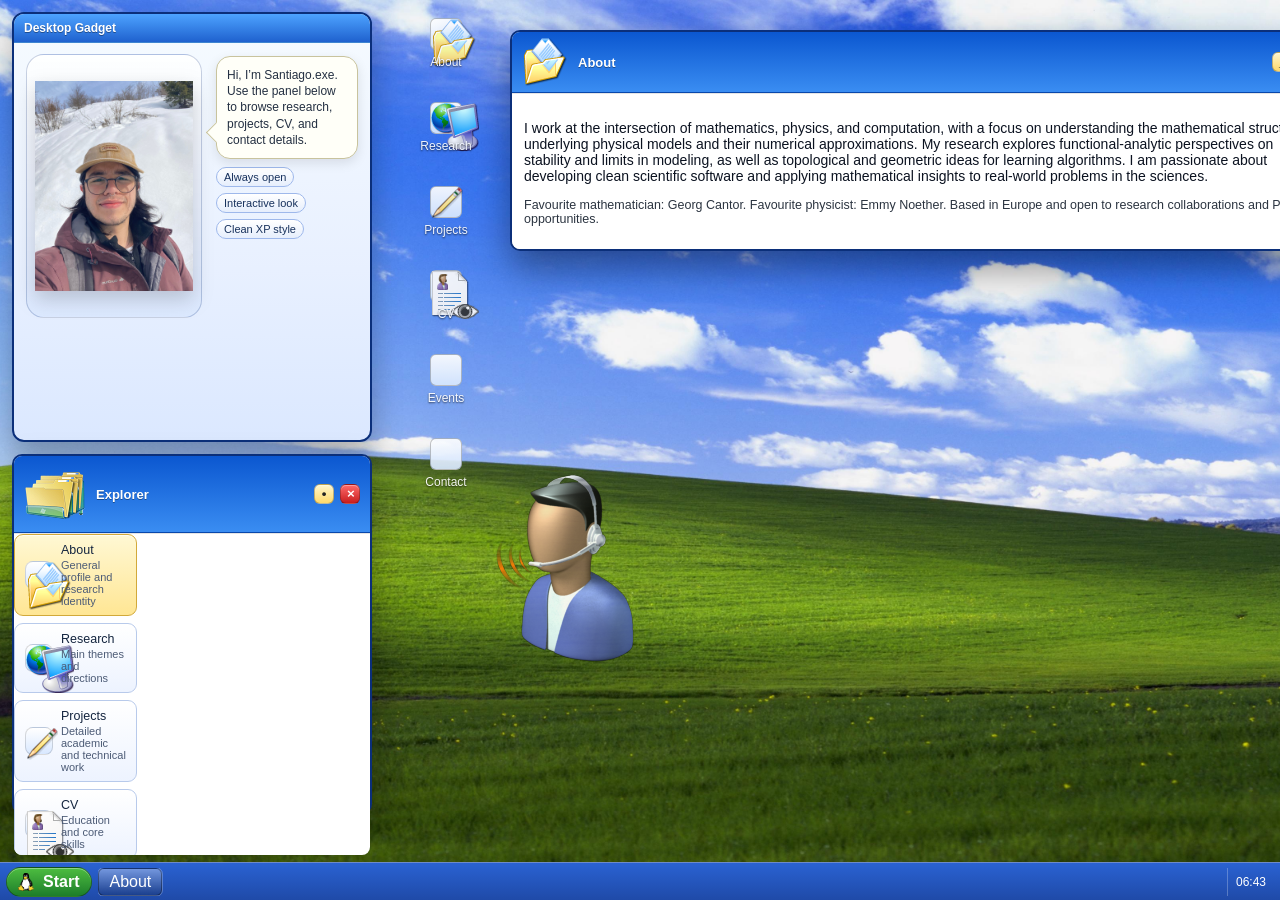
==== commit 39302fe3: "new" ====
--- a/index.html
+++ b/index.html
@@ -929,7 +929,7 @@
 
       <div class="win" id="win-about" style="left: 120px; top: 18px;">
         <div class="titlebar" data-drag="win-about">
-          <div class="title"> About</div>
+          <div class="title"><img src="about-logo.png" alt="" class="menu-icon"> About</div>
           <div class="controls">
             <button class="btn min" data-min="win-about" title="Minimize">_</button>
             <button class="btn" data-close="win-about" title="Close">×</button>
@@ -950,7 +950,7 @@
 
       <div class="win" id="win-research" style="left: 156px; top: 82px; display:none;">
         <div class="titlebar" data-drag="win-research">
-          <div class="title">∂ Research</div>
+          <div class="title"><img src="research-logo.png" alt="" class="menu-icon"> Research</div>
           <div class="controls">
             <button class="btn min" data-min="win-research" title="Minimize">_</button>
             <button class="btn" data-close="win-research" title="Close">×</button>
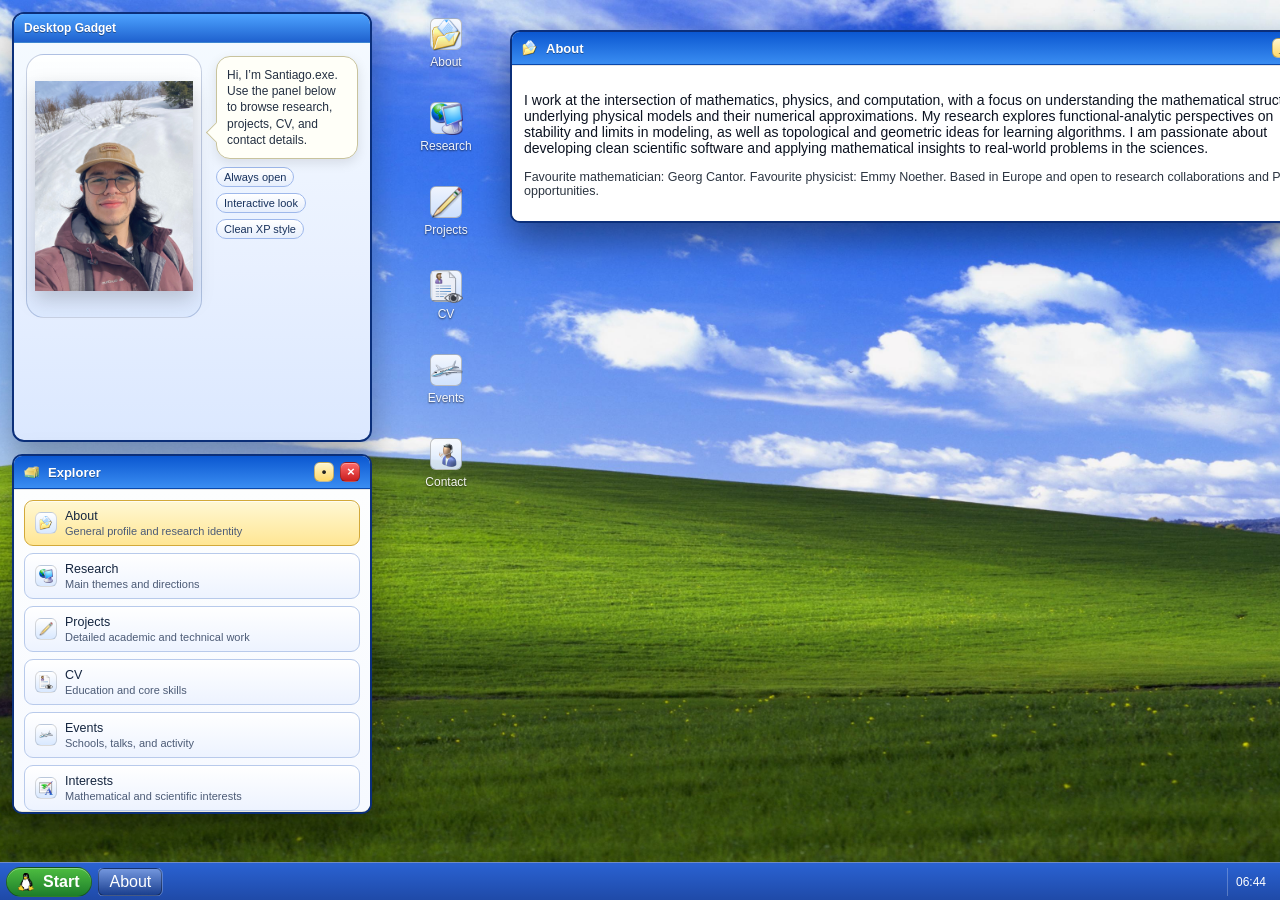
==== commit 57cc3a71: "new" ====
--- a/index.html
+++ b/index.html
@@ -59,6 +59,28 @@
     a{ color: var(--link); text-decoration: underline; }
     a:visited{ color: var(--visited); }
     a:hover{ text-decoration: none; }
+
+    .menu-icon{
+      width: 14px;
+      height: 14px;
+      object-fit: contain;
+      display: block;
+    }
+
+    .desktop-icon-img{
+      width: 32px;
+      height: 32px;
+      object-fit: contain;
+      display: block;
+    }
+
+    .title-icon{
+      width: 16px;
+      height: 16px;
+      object-fit: contain;
+      display: block;
+      flex-shrink: 0;
+    }
 
     #desktop{
       position: relative;
@@ -230,61 +252,16 @@
     }
 
     .explorer-shell{
-      display: grid;
-      grid-template-columns: 78px 1fr;
+      display: block;
       height: 100%;
     }
 
-    .explorer-sidebar{
-      background: linear-gradient(180deg, #d7e7ff, #bed7ff 46%, #cfe0ff 100%);
-      border-right: 1px solid rgba(0,0,0,0.12);
-      padding: 8px 6px;
-      display: flex;
-      flex-direction: column;
-      gap: 8px;
-    }
-
-    .rail-logo{
-      width: 100%;
-      aspect-ratio: 1;
-      border-radius: 10px;
-      border: 1px solid rgba(0,0,0,0.14);
-      background: linear-gradient(180deg, rgba(255,255,255,0.92), rgba(227,237,255,0.96));
-      display: grid;
-      place-items: center;
-      padding: 8px;
-      overflow: hidden;
-      box-shadow: inset 0 1px 0 rgba(255,255,255,0.7);
-    }
-
-    .rail-logo img{
-      max-width: 100%;
-      max-height: 100%;
-      object-fit: contain;
-      display: block;
-    }
-
-    .rail-logo .fallback-logo{
-      font-size: 24px;
-    }
-
-    .explorer-shell{
-      height: 100%;
-    }
-
     .explorer-main{
+      background: linear-gradient(180deg, #fdfefe 0%, #f6f9ff 100%);
+      padding: 10px;
+      overflow: auto;
       height: 100%;
       width: 100%;
-    }
-
-    .explorer-head{
-      margin-bottom: 10px;
-      padding: 9px 10px;
-      border: 1px solid #c9d8f2;
-      border-radius: 8px;
-      background: linear-gradient(180deg, #ffffff, #edf4ff);
-      font-size: 12px;
-      color: #20314d;
     }
 
     .menu-grid{
@@ -294,7 +271,7 @@
 
     .menu-btn{
       display: grid;
-      grid-template-columns: 28px 1fr;
+      grid-template-columns: 22px 1fr;
       gap: 8px;
       align-items: center;
       width: 100%;
@@ -319,14 +296,14 @@
     }
 
     .menu-btn .ico{
-      width: 28px;
-      height: 28px;
-      border-radius: 8px;
+      width: 22px;
+      height: 22px;
+      border-radius: 6px;
       display: grid;
       place-items: center;
       border: 1px solid rgba(0,0,0,0.14);
       background: linear-gradient(180deg, #ffffff, #d8e8ff);
-      font-size: 14px;
+      padding: 2px;
     }
 
     .menu-btn small{
@@ -382,6 +359,7 @@
       border-radius: 4px;
       cursor: default;
     }
+
     .icon.selected{
       background: rgba(0, 120, 215, 0.28);
       outline: 1px solid rgba(0, 120, 215, 0.55);
@@ -399,6 +377,7 @@
       box-shadow: inset 0 1px 0 rgba(255,255,255,0.7);
       margin: 0 auto 6px;
     }
+
     .icon .label{
       font-size: 12px;
       color: #fff;
@@ -440,6 +419,7 @@
       box-shadow: inset 0 1px 0 rgba(255,255,255,0.35);
       cursor: pointer;
     }
+
     .startLogo{
       width: 18px;
       height: 18px;
@@ -447,16 +427,8 @@
       display: block;
       flex-shrink: 0;
     }
+
     #startBtn:active{ filter: brightness(0.95); }
-
-    .startDot{
-      width: 18px;
-      height: 18px;
-      border-radius: 50%;
-      background: radial-gradient(circle at 35% 35%, #fff, rgba(255,255,255,0.0) 55%),
-                  radial-gradient(circle at 55% 55%, #ffd84b, #ff3a3a 60%, #2aa7ff 61%, #2aa7ff 100%);
-      border: 1px solid rgba(0,0,0,0.25);
-    }
 
     #tasks{
       flex: 1;
@@ -482,6 +454,7 @@
       overflow: hidden;
       text-overflow: ellipsis;
     }
+
     .taskbtn.active{
       background: linear-gradient(180deg, rgba(255,255,255,0.35), rgba(0,0,0,0.18));
       outline: 1px solid rgba(255,255,255,0.25);
@@ -512,6 +485,7 @@
       overflow: hidden;
       z-index: 1300;
     }
+
     #startMenu.open{ display: block; }
 
     .sm-top{
@@ -523,14 +497,23 @@
       gap: 10px;
       padding: 10px;
     }
+
     .sm-avatar{
-      width: 44px; height: 44px;
+      width: 44px;
+      height: 44px;
       border-radius: 8px;
       overflow: hidden;
       background: #d9e7ff;
       border: 1px solid rgba(0,0,0,0.25);
     }
-    .sm-avatar img{ width:100%; height:100%; object-fit: cover; display:block; }
+
+    .sm-avatar img{
+      width:100%;
+      height:100%;
+      object-fit: cover;
+      display:block;
+    }
+
     .sm-name{
       font-weight: 700;
       font-size: 14px;
@@ -548,6 +531,7 @@
       border-right: 1px solid rgba(0,0,0,0.12);
       background: #fff;
     }
+
     .sm-right{
       padding: 8px;
       background: #f4f7ff;
@@ -562,18 +546,22 @@
       gap: 10px;
       font-size: 13px;
     }
+
     .sm-item:hover{
       background: rgba(0,120,215,0.18);
       outline: 1px solid rgba(0,120,215,0.35);
     }
+
     .sm-ico{
-      width: 22px; height: 22px;
+      width: 22px;
+      height: 22px;
       border-radius: 6px;
       background: linear-gradient(180deg, #ffffff, #d9e9ff);
       border: 1px solid rgba(0,0,0,0.18);
       display: grid;
       place-items:center;
       font-size: 13px;
+      padding: 2px;
     }
 
     .sm-action{
@@ -585,6 +573,7 @@
       align-items:center;
       gap:8px;
     }
+
     .sm-action:hover{
       background: rgba(0,0,0,0.06);
     }
@@ -601,10 +590,12 @@
       transform: translateY(10px) scale(0.985);
       transition: opacity 160ms ease, transform 160ms ease, box-shadow 160ms ease;
     }
+
     .win.open{
       opacity: 1;
       transform: translateY(0) scale(1);
     }
+
     .win.active{
       box-shadow: 0 18px 36px rgba(0,0,0,0.40);
     }
@@ -623,13 +614,13 @@
       color: #111;
       border-bottom: 1px solid rgba(0,0,0,0.18);
     }
+
     .win.active .titlebar,
     .side-panel .titlebar{
       background: linear-gradient(180deg, #0b57d0, #3a8df2);
       color: #fff;
       text-shadow: 0 1px 0 rgba(0,0,0,0.35);
     }
-  
 
     .titlebar .title{
       display:flex;
@@ -657,11 +648,13 @@
       cursor: pointer;
       box-shadow: inset 0 1px 0 rgba(255,255,255,0.35);
     }
+
     .btn.min{
       background: linear-gradient(180deg, #fff6cc, #ffd96a);
       color:#222;
       font-weight: 900;
     }
+
     .btn:active{ filter: brightness(0.95); }
 
     .content{
@@ -683,6 +676,7 @@
       grid-template-columns: 1fr 1fr;
       gap: 12px;
     }
+
     .box{
       border: 1px solid #cfcfcf;
       padding: 10px;
@@ -703,6 +697,7 @@
       line-height: 1.35;
       font-weight: 700;
     }
+
     .projlink:hover{ text-decoration: none; }
 
     .tags{
@@ -711,6 +706,7 @@
       flex-wrap: wrap;
       gap: 6px;
     }
+
     .tag{
       display: inline-block;
       font-size: 11px;
@@ -729,6 +725,7 @@
       cursor: pointer;
       font-weight: 700;
     }
+
     .backlink:hover{ text-decoration: none; }
 
     @media (max-width: 1100px){
@@ -737,15 +734,19 @@
         --gadget-h: 410px;
         --menu-h: 340px;
       }
+
       .desktop-area{
         left: calc(var(--sidebar-w) + 24px);
       }
+
       .win{
         width: min(760px, calc(100% - 18px));
       }
+
       .gadget-body{
         grid-template-columns: 150px 1fr;
       }
+
       .clippy-shell{
         width: 150px;
         height: 225px;
@@ -754,8 +755,15 @@
 
     @media (max-width: 900px){
       html, body{ overflow: auto; }
-      #desktop{ height: auto; min-height: calc(100vh - var(--taskbar-h)); overflow: visible; }
+
+      #desktop{
+        height: auto;
+        min-height: calc(100vh - var(--taskbar-h));
+        overflow: visible;
+      }
+
       #taskbar{ position: sticky; }
+
       .left-rail{
         position: relative;
         left: 0;
@@ -764,6 +772,7 @@
         width: 100%;
         padding: 12px;
       }
+
       .desktop-area{
         position: relative;
         left: 0;
@@ -772,6 +781,7 @@
         bottom: auto;
         padding: 0 12px 12px;
       }
+
       .icons{
         position: relative;
         width: auto;
@@ -779,21 +789,9 @@
         grid-template-columns: repeat(3, minmax(90px, 1fr));
         margin-bottom: 12px;
       }
+
       .icon{ width: auto; }
-      .menu-icon{
-        width: 22px;
-        height: 22px;
-        object-fit: contain;
-        display: block;
-      }
-
-      .title-icon{
-        width: 16px;
-        height: 16px;
-        object-fit: contain;
-        display: block;
-        flex-shrink: 0;
-      }
+
       .win{
         position: relative !important;
         left: 0 !important;
@@ -804,16 +802,17 @@
         opacity: 1;
         transform: none;
       }
+
       .side-panel .content{ height: auto; }
-      
+
       .gadget-body{
         grid-template-columns: 140px 1fr;
       }
+
       .clippy-shell{
         width: 140px;
         height: 210px;
       }
-      
     }
   </style>
 </head>
@@ -855,49 +854,43 @@
             <div class="explorer-main">
               <div class="menu-grid" id="menuGrid">
                 <button class="menu-btn" data-open="about" type="button">
-                  <span class="ico">
-                    <img src="about-logo.png" alt="" class="menu-icon">
-                  </span>
+                  <span class="ico"><img src="about-logo.png" alt="" class="menu-icon"></span>
                   <span>About<small>General profile and research identity</small></span>
+                </button>
+
                 <button class="menu-btn" data-open="research" type="button">
-                  <span class="ico">
-                    <img src="research-logo.png" alt="" class="menu-icon">
-                  </span>
+                  <span class="ico"><img src="research-logo.png" alt="" class="menu-icon"></span>
                   <span>Research<small>Main themes and directions</small></span>
                 </button>
+
                 <button class="menu-btn" data-open="projects" type="button">
-                  <span class="ico">
-                    <img src="projects-logo.png" alt="" class="menu-icon">
-                  </span>
+                  <span class="ico"><img src="projects-logo.png" alt="" class="menu-icon"></span>
                   <span>Projects<small>Detailed academic and technical work</small></span>
                 </button>
+
                 <button class="menu-btn" data-open="cv" type="button">
-                  <span class="ico">
-                    <img src="cv-logo.png" alt="" class="menu-icon">
-                  </span>
+                  <span class="ico"><img src="cv-logo.png" alt="" class="menu-icon"></span>
                   <span>CV<small>Education and core skills</small></span>
                 </button>
+
                 <button class="menu-btn" data-open="events" type="button">
-                  <span class="ico">
-                    <img src="events-logo.png" alt="" class="menu-icon">
-                  </span>
+                  <span class="ico"><img src="events-logo.png" alt="" class="menu-icon"></span>
                   <span>Events<small>Schools, talks, and activity</small></span>
                 </button>
+
                 <button class="menu-btn" data-open="interests" type="button">
-                  <span class="ico">
-                    <img src="interests-logo.png" alt="" class="menu-icon">
-                  </span>
+                  <span class="ico"><img src="interests-logo.png" alt="" class="menu-icon"></span>
                   <span>Interests<small>Mathematical and scientific interests</small></span>
                 </button>
+
                 <button class="menu-btn" data-open="contact" type="button">
-                  <span class="ico">
-                    <img src="contact-logo.png" alt="" class="menu-icon">
-                  </span>
+                  <span class="ico"><img src="contact-logo.png" alt="" class="menu-icon"></span>
                   <span>Contact<small>Email and collaboration details</small></span>
                 </button>
               </div>
+
               <div class="asset-note">
-                Replace assets by adding files named <code>me-clippy.png</code>, <code>windows-logo.png</code>, <code>logo-custom.png</code>, <code>bliss.jpg</code>, <code>cursor.cur</code>, or <code>cursor-pointer.cur</code> in the same folder.
+                Replace assets by adding files named <code>me-clippy.png</code>, <code>windows-logo.png</code>, <code>bliss.jpg</code>, <code>cursor.cur</code>, or <code>cursor-pointer.cur</code> in the same folder.
               </div>
             </div>
           </div>
@@ -907,29 +900,35 @@
 
     <div class="desktop-area" id="desktopArea">
       <div class="icons" id="icons">
-        <div class="icon" data-open="about"><div class="glyph">
-          <img src="about-logo.png" alt="" class="menu-icon">
-        </div><div class="label">About</div></div>
-        <div class="icon" data-open="research"><div class="glyph">
-          <img src="research-logo.png" alt="" class="menu-icon">
-        </div><div class="label">Research</div></div>
-        <div class="icon" data-open="projects"><div class="glyph">
-          <img src="projects-logo.png" alt="" class="menu-icon">
-        </div><div class="label">Projects</div></div>
-        <div class="icon" data-open="cv"><div class="glyph">
-          <img src="cv-logo.png" alt="" class="menu-icon">
-        </div><div class="label">CV</div></div>
-        <div class="icon" data-open="events"><div class="glyph">
-          <img src="events-logo.png" alt="" class="menu-icon">
-        </div><div class="label">Events</div></div>
-        <div class="icon" data-open="contact"><div class="glyph">
-          <img src="contact-logo.png" alt="" class="menu-icon">
-        </div><div class="label">Contact</div></div>
+        <div class="icon" data-open="about">
+          <div class="glyph"><img src="about-logo.png" alt="" class="desktop-icon-img"></div>
+          <div class="label">About</div>
+        </div>
+        <div class="icon" data-open="research">
+          <div class="glyph"><img src="research-logo.png" alt="" class="desktop-icon-img"></div>
+          <div class="label">Research</div>
+        </div>
+        <div class="icon" data-open="projects">
+          <div class="glyph"><img src="projects-logo.png" alt="" class="desktop-icon-img"></div>
+          <div class="label">Projects</div>
+        </div>
+        <div class="icon" data-open="cv">
+          <div class="glyph"><img src="cv-logo.png" alt="" class="desktop-icon-img"></div>
+          <div class="label">CV</div>
+        </div>
+        <div class="icon" data-open="events">
+          <div class="glyph"><img src="events-logo.png" alt="" class="desktop-icon-img"></div>
+          <div class="label">Events</div>
+        </div>
+        <div class="icon" data-open="contact">
+          <div class="glyph"><img src="contact-logo.png" alt="" class="desktop-icon-img"></div>
+          <div class="label">Contact</div>
+        </div>
       </div>
 
       <div class="win" id="win-about" style="left: 120px; top: 18px;">
         <div class="titlebar" data-drag="win-about">
-          <div class="title"><img src="about-logo.png" alt="" class="menu-icon"> About</div>
+          <div class="title"><img src="about-logo.png" alt="" class="title-icon"><span>About</span></div>
           <div class="controls">
             <button class="btn min" data-min="win-about" title="Minimize">_</button>
             <button class="btn" data-close="win-about" title="Close">×</button>
@@ -950,7 +949,7 @@
 
       <div class="win" id="win-research" style="left: 156px; top: 82px; display:none;">
         <div class="titlebar" data-drag="win-research">
-          <div class="title"><img src="research-logo.png" alt="" class="menu-icon"> Research</div>
+          <div class="title"><img src="research-logo.png" alt="" class="title-icon"><span>Research</span></div>
           <div class="controls">
             <button class="btn min" data-min="win-research" title="Minimize">_</button>
             <button class="btn" data-close="win-research" title="Close">×</button>
@@ -977,7 +976,7 @@
 
       <div class="win" id="win-cv" style="left: 220px; top: 44px; display:none;">
         <div class="titlebar" data-drag="win-cv">
-          <div class="title"><img src="cv-logo.png" alt="" class="menu-icon"> CV</div>
+          <div class="title"><img src="cv-logo.png" alt="" class="title-icon"><span>CV</span></div>
           <div class="controls">
             <button class="btn min" data-min="win-cv" title="Minimize">_</button>
             <button class="btn" data-close="win-cv" title="Close">×</button>
@@ -994,7 +993,7 @@
 
       <div class="win" id="win-events" style="left: 240px; top: 170px; display:none;">
         <div class="titlebar" data-drag="win-events">
-          <div class="title"><img src="events-logo.png" alt="" class="menu-icon"> Events</div>
+          <div class="title"><img src="events-logo.png" alt="" class="title-icon"><span>Events</span></div>
           <div class="controls">
             <button class="btn min" data-min="win-events" title="Minimize">_</button>
             <button class="btn" data-close="win-events" title="Close">×</button>
@@ -1011,7 +1010,7 @@
 
       <div class="win" id="win-projects" style="left: 290px; top: 90px; display:none;">
         <div class="titlebar" data-drag="win-projects">
-          <div class="title"><img src="projects-logo.png" alt="" class="menu-icon"> Projects</div>
+          <div class="title"><img src="projects-logo.png" alt="" class="title-icon"><span>Projects</span></div>
           <div class="controls">
             <button class="btn min" data-min="win-projects" title="Minimize">_</button>
             <button class="btn" data-close="win-projects" title="Close">×</button>
@@ -1056,7 +1055,7 @@
 
       <div class="win" id="win-interests" style="left: 360px; top: 210px; display:none;">
         <div class="titlebar" data-drag="win-interests">
-          <div class="title"><img src="interests-logo.png" alt="" class="menu-icon"> Interests</div>
+          <div class="title"><img src="interests-logo.png" alt="" class="title-icon"><span>Interests</span></div>
           <div class="controls">
             <button class="btn min" data-min="win-interests" title="Minimize">_</button>
             <button class="btn" data-close="win-interests" title="Close">×</button>
@@ -1073,7 +1072,7 @@
 
       <div class="win" id="win-contact" style="left: 420px; top: 40px; display:none;">
         <div class="titlebar" data-drag="win-contact">
-          <div class="title"><img src="contact-logo.png" alt="" class="menu-icon"> Contact</div>
+          <div class="title"><img src="contact-logo.png" alt="" class="title-icon"><span>Contact</span></div>
           <div class="controls">
             <button class="btn min" data-min="win-contact" title="Minimize">_</button>
             <button class="btn" data-close="win-contact" title="Close">×</button>
@@ -1081,91 +1080,6 @@
         </div>
         <div class="content">
           <p>Email: <a href="mailto:santiago.martinez-saenz@universite-paris-saclay.fr">santiago.martinez-saenz@universite-paris-saclay.fr</a></p>
-        </div>
-      </div>
-
-      <div class="win" id="win-proj-ganil" style="left: 300px; top: 120px; display:none;">
-        <div class="titlebar" data-drag="win-proj-ganil">
-          <div class="title"><img src="projects-logo.png" alt="" class="menu-icon"> 2026 — GANIL</div>
-          <div class="controls">
-            <button class="btn min" data-min="win-proj-ganil" title="Minimize">_</button>
-            <button class="btn" data-close="win-proj-ganil" title="Close">×</button>
-          </div>
-        </div>
-        <div class="content">
-          <span class="backlink" data-open="projects">← Back to Projects list</span>
-          <p class="small"><b>Keywords:</b> beam dynamics, nonlinear optics, collective effects, operator learning, surrogate modeling, uncertainty quantification</p>
-          <p><b>Context.</b> The FCC-ee High Energy Booster must balance performance with constraints from nonlinear optics and collective effects.</p>
-          <p><b>My contribution.</b> Exploratory machine-learning models aimed at emulating parts of the simulation pipeline, focusing on learning operators and fast scans.</p>
-          <p class="small"><b>Supervisors:</b> Dr. Adnan Ghribi, Dr. Hayg Guler.</p>
-        </div>
-      </div>
-
-      <div class="win" id="win-proj-sapienza" style="left: 340px; top: 160px; display:none;">
-        <div class="titlebar" data-drag="win-proj-sapienza">
-          <div class="title"><img src="projects-logo.png" alt="" class="menu-icon"> 2025 — Sapienza</div>
-          <div class="controls">
-            <button class="btn min" data-min="win-proj-sapienza" title="Minimize">_</button>
-            <button class="btn" data-close="win-proj-sapienza" title="Close">×</button>
-          </div>
-        </div>
-        <div class="content">
-          <span class="backlink" data-open="projects">← Back to Projects list</span>
-          <p class="small"><b>Keywords:</b> low-rank decomposition, phonon interactions, anharmonicity, structured learning, efficiency</p>
-          <p><b>Context.</b> Anharmonic phonon interactions are expensive, so structure-exploiting approximations can accelerate downstream workflows.</p>
-          <p><b>My contribution.</b> Developed a low-rank representation approach and supervised-learning workflow to approximate interaction structure efficiently.</p>
-          <p class="small"><b>Supervisor:</b> Dr. Lorenzo Monacelli.</p>
-        </div>
-      </div>
-
-      <div class="win" id="win-proj-ijclab" style="left: 360px; top: 210px; display:none;">
-        <div class="titlebar" data-drag="win-proj-ijclab">
-          <div class="title"><img src="projects-logo.png" alt="" class="menu-icon"> 2023 — IJCLab</div>
-          <div class="controls">
-            <button class="btn min" data-min="win-proj-ijclab" title="Minimize">_</button>
-            <button class="btn" data-close="win-proj-ijclab" title="Close">×</button>
-          </div>
-        </div>
-        <div class="content">
-          <span class="backlink" data-open="projects">← Back to Projects list</span>
-          <p class="small"><b>Keywords:</b> Compton polarimetry, detector resolution, simulation workflow, uncertainty propagation, FCC-ee</p>
-          <p><b>Context.</b> Polarization measurements depend on instrument response and resolution-aware modeling.</p>
-          <p><b>My contribution.</b> Built a numerical model and simulation workflow to quantify resolution effects and propagate them into polarization observables.</p>
-          <p class="small"><b>Supervisor:</b> Dr. Aurélien Martens.</p>
-        </div>
-      </div>
-
-      <div class="win" id="win-proj-hnl" style="left: 320px; top: 90px; display:none;">
-        <div class="titlebar" data-drag="win-proj-hnl">
-          <div class="title"><img src="projects-logo.png" alt="" class="menu-icon"> 2023 — UNAL</div>
-          <div class="controls">
-            <button class="btn min" data-min="win-proj-hnl" title="Minimize">_</button>
-            <button class="btn" data-close="win-proj-hnl" title="Close">×</button>
-          </div>
-        </div>
-        <div class="content">
-          <span class="backlink" data-open="projects">← Back to Projects list</span>
-          <p class="small"><b>Keywords:</b> Heavy Neutral Leptons, beyond Standard Model, production mechanisms, couplings, simulation, analysis</p>
-          <p><b>Context.</b> HNL extensions address open questions beyond the Standard Model and motivate parameter-dependent experimental signatures.</p>
-          <p><b>My contribution.</b> Studied an HNL scenario and implemented simulation and analysis steps to explore signatures across parameter space.</p>
-          <p class="small"><b>Supervisor:</b> Dr. Carlos Sandoval.</p>
-        </div>
-      </div>
-
-      <div class="win" id="win-proj-diffgeo" style="left: 280px; top: 250px; display:none;">
-        <div class="titlebar" data-drag="win-proj-diffgeo">
-          <div class="title"><img src="projects-logo.png" alt="" class="menu-icon"> 2022 — UNAL</div>
-          <div class="controls">
-            <button class="btn min" data-min="win-proj-diffgeo" title="Minimize">_</button>
-            <button class="btn" data-close="win-proj-diffgeo" title="Close">×</button>
-          </div>
-        </div>
-        <div class="content">
-          <span class="backlink" data-open="projects">← Back to Projects list</span>
-          <p class="small"><b>Keywords:</b> differential geometry, symplectic structure, integrable systems, Hamiltonian mechanics, computation</p>
-          <p><b>Context.</b> Integrable Hamiltonian systems are organized by symplectic geometry and invariants.</p>
-          <p><b>My contribution.</b> Implemented computational tools aligned with differential-geometric structure to study symplectic objects and conserved quantities.</p>
-          <p class="small"><b>Supervisors:</b> Dr. Iván Contreras, Dr. Nicolás Martinez Alba.</p>
         </div>
       </div>
     </div>
@@ -1317,6 +1231,7 @@
     function toggleStartMenu(){
       startMenu.classList.toggle("open");
     }
+
     function closeStartMenu(){
       startMenu.classList.remove("open");
     }
@@ -1370,6 +1285,7 @@
         closeWin(btn.dataset.close);
       });
     });
+
     document.querySelectorAll("[data-min]").forEach(btn=>{
       btn.addEventListener("click", (e)=>{
         e.stopPropagation();
@@ -1430,6 +1346,7 @@
       const mm = String(now.getMinutes()).padStart(2,"0");
       clock.textContent = `${hh}:${mm}`;
     }
+
     tick();
     setInterval(tick, 1000);
 
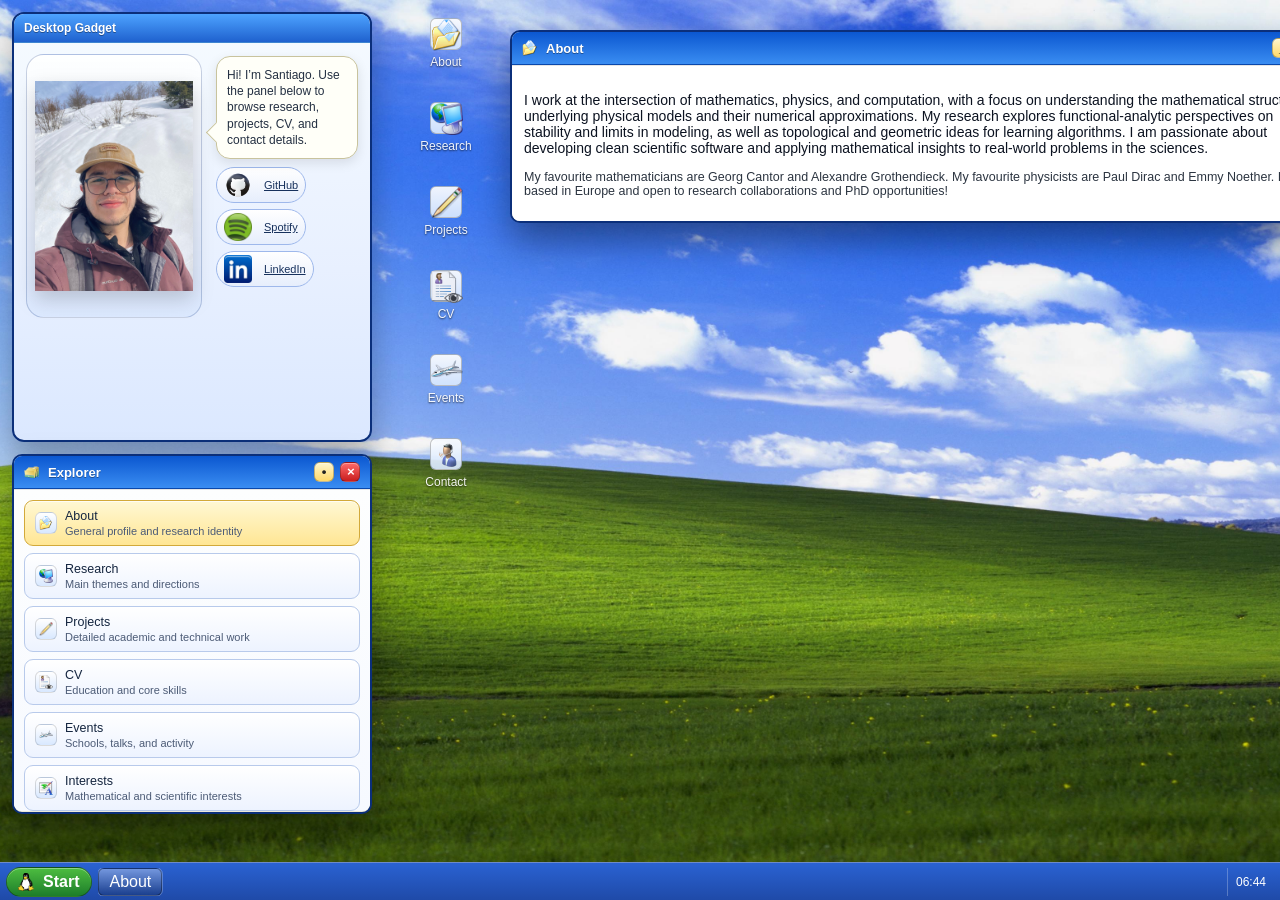
==== commit 80a4fad4: "new version added CV reader, buttons for external links" ====
--- a/index.html
+++ b/index.html
@@ -3,7 +3,7 @@
 <head>
   <meta charset="UTF-8" />
   <meta name="viewport" content="width=device-width, initial-scale=1" />
-  <title>Santiago Martinez — XP Desktop</title>
+  <title>Santiago Martinez' webpage</title>
 
   <style>
     :root{
@@ -156,6 +156,12 @@
       gap: 14px;
       align-items: start;
     }
+    .card{
+      border: 1px solid #cfcfcf;
+      padding: 12px;
+      background: #fbfbfb;
+      border-radius: 8px;
+    }
 
     .clippy-shell{
       width: 176px;
@@ -827,12 +833,21 @@
           </div>
           <div class="gadget-note">
             <div class="speech">
-              Hi, I’m Santiago.exe. Use the panel below to browse research, projects, CV, and contact details.
+              Hi! I’m Santiago. Use the panel below to browse research, projects, CV, and contact details.
             </div>
             <div class="gadget-tools">
-              <span class="toolchip">Always open</span>
-              <span class="toolchip">Interactive look</span>
-              <span class="toolchip">Clean XP style</span>
+                <a class="toolchip" style="display:inline-flex;align-items:center;gap:12px;" href="https://github.com/santiagom1227" target="_blank" rel="noopener noreferrer">
+                <img src="github.png" alt="GitHub" class="menu-icon" style="width:28px;height:28px;">
+                <span>GitHub</span>
+                </a>
+                <a class="toolchip" style="display:inline-flex;align-items:center;gap:12px;" href="https://open.spotify.com/playlist/25fjF8M4r0Zzlo4wjjdYKe?si=31adfaa6b222475f" target="_blank" rel="noopener noreferrer">
+                <img src="spotify.png" alt="Spotify" class="menu-icon" style="width:28px;height:28px;">
+                <span>Spotify</span>
+                </a>
+                <a class="toolchip" style="display:inline-flex;align-items:center;gap:12px;" href="https://www.linkedin.com/in/santiago-martinez-saenz" target="_blank" rel="noopener noreferrer">
+                <img src="linkedin.png" alt="LinkedIn" class="menu-icon" style="width:28px;height:28px;">
+              <span>LinkedIn</span>
+              </a>
             </div>
           </div>
         </div>
@@ -942,7 +957,8 @@
             scientific software and applying mathematical insights to real-world problems in the sciences.
           </p>
           <p class="small">
-            Favourite mathematician: Georg Cantor. Favourite physicist: Emmy Noether. Based in Europe and open to research collaborations and PhD opportunities.
+            My favourite mathematicians are Georg Cantor and Alexandre Grothendieck. My favourite physicists are Paul Dirac and Emmy Noether. 
+            I am based in Europe and open to research collaborations and PhD opportunities!
           </p>
         </div>
       </div>
@@ -983,10 +999,29 @@
           </div>
         </div>
         <div class="content">
-          <p class="small">Put <b>CV.pdf</b> in the repo and add a link somewhere inside this window or as a desktop shortcut.</p>
+          <div class="small">
+            <div style="display:flex;align-items:center;justify-content:space-between;margin-bottom:8px;">
+              <div style="display:flex;align-items:center;gap:8px;">
+                <img src="cv-logo.png" alt="" class="menu-icon" style="width:18px;height:18px;">
+                <strong>CV.pdf</strong>
+              </div>
+              <div style="display:flex;gap:6px;">
+                <a href="CV.pdf" download style="display:inline-flex;align-items:center;gap:6px;padding:6px 8px;border-radius:6px;border:1px solid #cfcfcf;background:#f3f3f3;text-decoration:none;color:#000;font-size:12px;">Download</a>
+                <a href="CV.pdf" target="_blank" rel="noopener noreferrer" style="display:inline-flex;align-items:center;gap:6px;padding:6px 8px;border-radius:6px;border:1px solid #cfcfcf;background:#eaf4ff;text-decoration:none;color:#000;font-size:12px;">Open in new tab</a>
+              </div>
+            </div>
+
+            <div style="border:1px solid #cfcfcf;border-radius:6px;overflow:hidden;height:480px;">
+              <iframe src="CV.pdf" style="width:100%;height:100%;border:0;" aria-label="CV PDF viewer">
+                Your browser does not support inline PDFs. Download the CV: <a href="CV.pdf">CV.pdf</a>
+              </iframe>
+            </div>
+          </div>
           <ul>
             <li><b>Education:</b> Université Paris-Saclay, Sapienza, UNAL</li>
-            <li><b>Skills:</b> scientific computing, modeling, simulation workflows</li>
+            <li><b>Skills:</b> functional analysis, operator theory, spectral methods, numerical PDEs, and high-performance scientific computing.</li>
+            <li><b>Expertise:</b> operator learning and physics-informed machine learning for surrogate modeling, uncertainty quantification, and data‑driven solvers.</li>
+            <li><b>Research areas:</b> quantum many‑body methods and computational quantum mechanics, together with numerical approaches to relativistic electrodynamics and continuum models.</li>
           </ul>
         </div>
       </div>
@@ -1001,9 +1036,9 @@
         </div>
         <div class="content">
           <ul>
-            <li><b>2026</b> — JUAS: Joint Universities Accelerators School, ESI Archamps</li>
+            <li><b>2026</b> — JUAS: Joint Universities Accelerators School, ESI Archamps (CERN, PSI, GSI + more partners)</li>
             <li><b>2025</b> — TOSCA: Techniques of Oversight in Scientific Project Administration</li>
-            <li><b>2023</b> — COMHEP: Colombian High Energy Physics School</li>
+            <li><b>2023</b> — COMHEP: Colombian High Energy Physics School. Speaker</li>
           </ul>
         </div>
       </div>
@@ -1082,6 +1117,100 @@
           <p>Email: <a href="mailto:santiago.martinez-saenz@universite-paris-saclay.fr">santiago.martinez-saenz@universite-paris-saclay.fr</a></p>
         </div>
       </div>
+      <div class="win" id="win-proj-ganil" style="left: 300px; top: 120px; display:none;">
+  <div class="titlebar" data-drag="win-proj-ganil">
+    <div class="title"><img src="projects-logo.png" alt="" class="title-icon"><span>2026 — GANIL</span></div>
+    <div class="controls">
+      <button class="btn min" data-min="win-proj-ganil" title="Minimize">_</button>
+      <button class="btn" data-close="win-proj-ganil" title="Close">×</button>
+    </div>
+  </div>
+  <div class="content">
+    <span class="backlink" data-open="projects">← Back to Projects list</span>
+    <div class="card">
+      <b>2026-GANIL (Master's thesis): Machine learning exploratory modeling of collective effects in High Energy Booster for FCC-ee. Supervisors: Dr. Adnan Ghribi, Dr. Hayg Guler.</b>
+      <p class="small">
+        Exploratory modeling of nonlinear optics and collective effects in the High Energy Booster (HEB) for the Future Circular Collider (FCC-ee) using machine learning techniques, mainly operator learning and surrogate modeling, with a focus on developing predictive models and simulation tools to analyze beam dynamics and optimize accelerator performance, as well as quantify the uncertainties associated with these models.
+      </p>
+    </div>
+  </div>
+</div>
+
+<div class="win" id="win-proj-ijclab" style="left: 340px; top: 160px; display:none;">
+  <div class="titlebar" data-drag="win-proj-ijclab">
+    <div class="title"><img src="projects-logo.png" alt="" class="title-icon"><span>2023 — IJCLab</span></div>
+    <div class="controls">
+      <button class="btn min" data-min="win-proj-ijclab" title="Minimize">_</button>
+      <button class="btn" data-close="win-proj-ijclab" title="Close">×</button>
+    </div>
+  </div>
+  <div class="content">
+    <span class="backlink" data-open="projects">← Back to Projects list</span>
+    <div class="card">
+      <b>2023-IJCLab: Resolution effects for FCC-ee Compton polarimetry. Supervisor: Dr. Aurélien Martens.</b>
+      <p class="small">
+        Study of resolution effects in the context of Compton polarimetry for the Future Circular Collider (FCC-ee) by developing a numerical model and simulation framework to analyze the impact of detector resolution on polarization measurements.
+      </p>
+    </div>
+  </div>
+</div>
+
+<div class="win" id="win-proj-hnl" style="left: 320px; top: 90px; display:none;">
+  <div class="titlebar" data-drag="win-proj-hnl">
+    <div class="title"><img src="projects-logo.png" alt="" class="title-icon"><span>2023 — UNAL</span></div>
+    <div class="controls">
+      <button class="btn min" data-min="win-proj-hnl" title="Minimize">_</button>
+      <button class="btn" data-close="win-proj-hnl" title="Close">×</button>
+    </div>
+  </div>
+  <div class="content">
+    <span class="backlink" data-open="projects">← Back to Projects list</span>
+    <div class="card">
+      <b>2023-UNAL (Bachelor's thesis): Heavy Neutral Lepton model extension for the Standard Model, simulation and analysis. Supervisor: Dr. Carlos Sandoval.</b>
+      <p class="small">
+        Study of a Heavy Neutral Lepton (HNL) extension to the Standard Model of particle physics, including theoretical modeling of the production mechanisms, couplings to standard neutrinos, numerical simulation, and data analysis of potential experimental signatures in high-energy physics experiments.
+      </p>
+    </div>
+  </div>
+</div>
+
+<div class="win" id="win-proj-sapienza" style="left: 360px; top: 210px; display:none;">
+  <div class="titlebar" data-drag="win-proj-sapienza">
+    <div class="title"><img src="projects-logo.png" alt="" class="title-icon"><span>2025 — Sapienza</span></div>
+    <div class="controls">
+      <button class="btn min" data-min="win-proj-sapienza" title="Minimize">_</button>
+      <button class="btn" data-close="win-proj-sapienza" title="Close">×</button>
+    </div>
+  </div>
+  <div class="content">
+    <span class="backlink" data-open="projects">← Back to Projects list</span>
+    <div class="card">
+      <b>2025-Sapienza: Low-Rank Decomposition for Phonon-Phonon interactions. Supervisor: Dr. Lorenzo Monacelli.</b>
+      <p class="small">
+        Development of a low-rank decomposition method for supervised learning approaches to efficiently compute phonon-phonon interactions in materials, with applications to thermal conductivity and material design.
+      </p>
+    </div>
+  </div>
+</div>
+
+<div class="win" id="win-proj-diffgeo" style="left: 380px; top: 250px; display:none;">
+  <div class="titlebar" data-drag="win-proj-diffgeo">
+    <div class="title"><img src="projects-logo.png" alt="" class="title-icon"><span>2022 — UNAL</span></div>
+    <div class="controls">
+      <button class="btn min" data-min="win-proj-diffgeo" title="Minimize">_</button>
+      <button class="btn" data-close="win-proj-diffgeo" title="Close">×</button>
+    </div>
+  </div>
+  <div class="content">
+    <span class="backlink" data-open="projects">← Back to Projects list</span>
+    <div class="card">
+      <b>2022-UNAL: Computational Differential Geometry for integrable systems in Hamiltonian mechanics. Supervisors: Dr. Iván Contreras, Dr. Nicolás Martinez Alba.</b>
+      <p class="small">
+        Implementation of computational tools for differential geometry to analyze integrable systems in Hamiltonian mechanics, including symplectic structures and conserved quantities.
+      </p>
+    </div>
+  </div>
+</div>
     </div>
   </div>
 
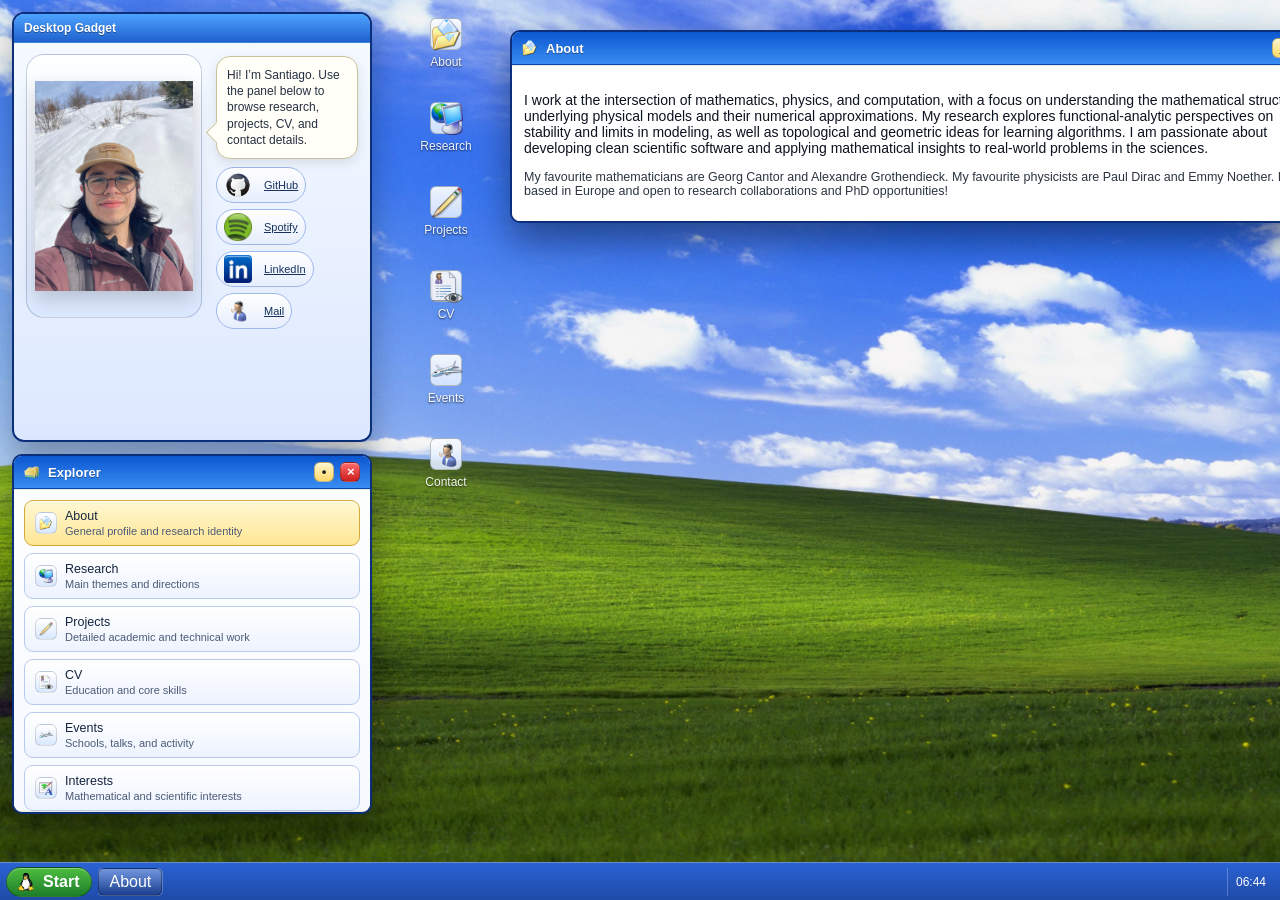
==== commit 1c97d430: "new version added CV reader, buttons for external links" ====
--- a/index.html
+++ b/index.html
@@ -847,6 +847,9 @@
                 <a class="toolchip" style="display:inline-flex;align-items:center;gap:12px;" href="https://www.linkedin.com/in/santiago-martinez-saenz" target="_blank" rel="noopener noreferrer">
                 <img src="linkedin.png" alt="LinkedIn" class="menu-icon" style="width:28px;height:28px;">
               <span>LinkedIn</span>
+              <a class = "toolchip" style="display:inline-flex;align-items:center;gap:12px;" href="mailto:santiago.martinez-saenz@universite-paris-saclay.fr" target="_blank" rel="noopener noreferrer">
+                <img src="contact-logo.png" alt="Contact" class="menu-icon" style="width:28px;height:28px;">
+                <span>Mail</span>
               </a>
             </div>
           </div>
@@ -904,9 +907,6 @@
                 </button>
               </div>
 
-              <div class="asset-note">
-                Replace assets by adding files named <code>me-clippy.png</code>, <code>windows-logo.png</code>, <code>bliss.jpg</code>, <code>cursor.cur</code>, or <code>cursor-pointer.cur</code> in the same folder.
-              </div>
             </div>
           </div>
         </div>
@@ -1019,9 +1019,9 @@
           </div>
           <ul>
             <li><b>Education:</b> Université Paris-Saclay, Sapienza, UNAL</li>
-            <li><b>Skills:</b> functional analysis, operator theory, spectral methods, numerical PDEs, and high-performance scientific computing.</li>
-            <li><b>Expertise:</b> operator learning and physics-informed machine learning for surrogate modeling, uncertainty quantification, and data‑driven solvers.</li>
-            <li><b>Research areas:</b> quantum many‑body methods and computational quantum mechanics, together with numerical approaches to relativistic electrodynamics and continuum models.</li>
+            <li><b>Skills:</b> Functional analysis, operator theory, spectral methods, numerical PDEs, Particle and accelerator Physics.</li>
+            <li><b>Expertise:</b> Operator learning and physics-informed machine learning for surrogate modeling, uncertainty quantification, and data‑driven solvers.</li>
+            <li><b>Research areas:</b> Quantum many‑body methods and computational quantum mechanics, together with numerical approaches to relativistic electrodynamics and continuum models.</li>
           </ul>
         </div>
       </div>
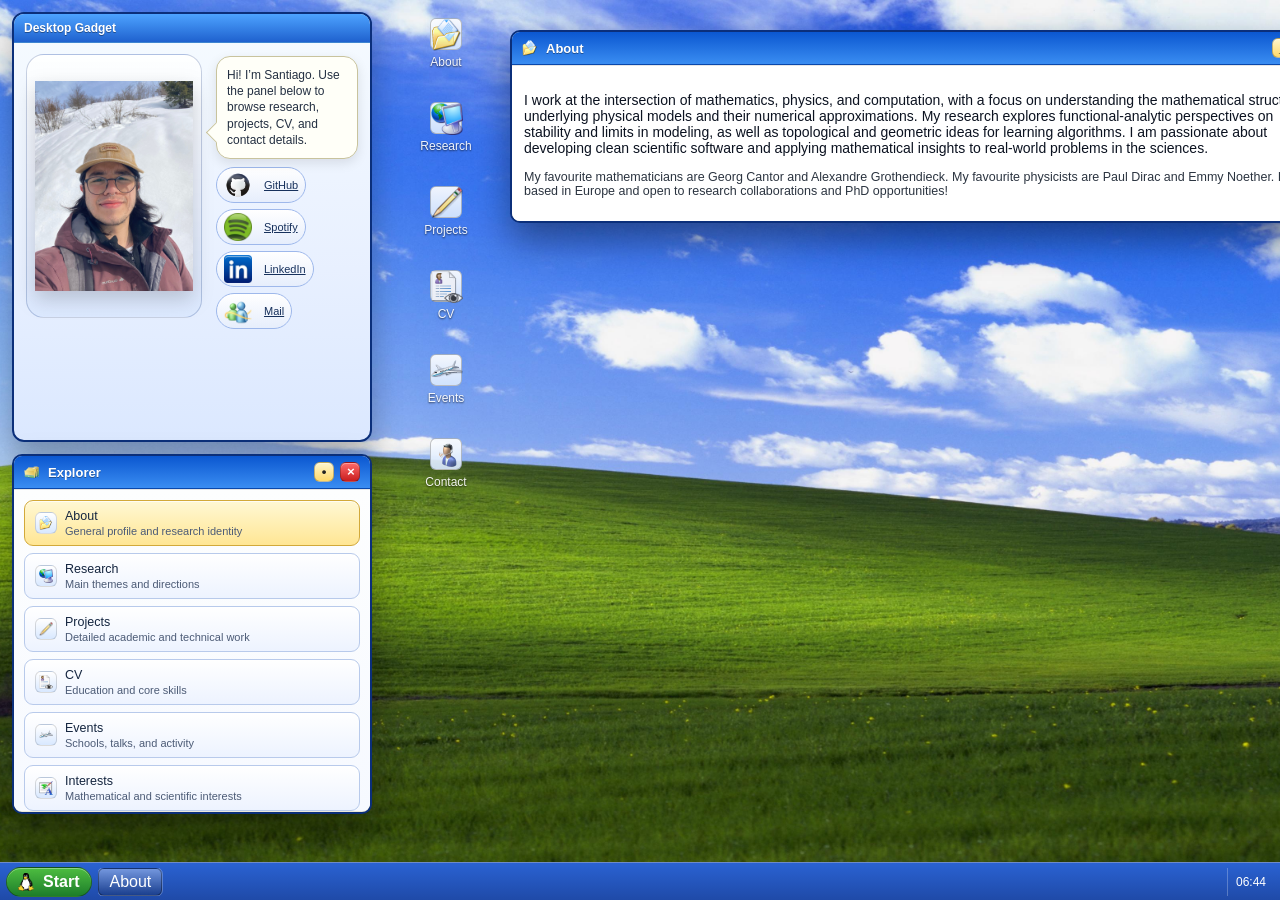
==== commit 8162a511: "new version added CV reader, buttons for external links" ====
--- a/index.html
+++ b/index.html
@@ -848,7 +848,7 @@
                 <img src="linkedin.png" alt="LinkedIn" class="menu-icon" style="width:28px;height:28px;">
               <span>LinkedIn</span>
               <a class = "toolchip" style="display:inline-flex;align-items:center;gap:12px;" href="mailto:santiago.martinez-saenz@universite-paris-saclay.fr" target="_blank" rel="noopener noreferrer">
-                <img src="contact-logo.png" alt="Contact" class="menu-icon" style="width:28px;height:28px;">
+                <img src="wlm1.png" alt="Contact" class="menu-icon" style="width:28px;height:28px;">
                 <span>Mail</span>
               </a>
             </div>
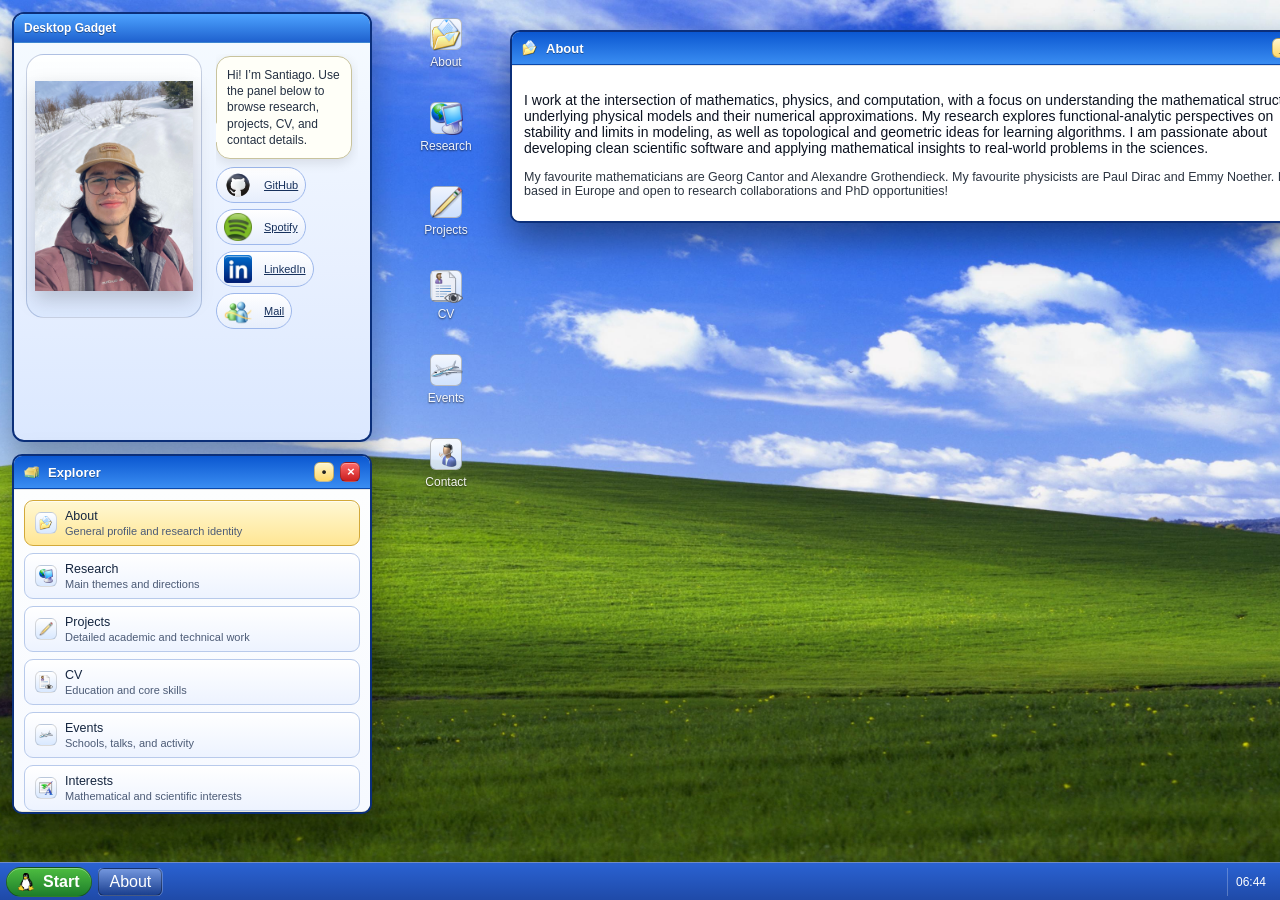
==== commit 646a96b7: "new version added CV reader, buttons for external links" ====
--- a/index.html
+++ b/index.html
@@ -11,6 +11,8 @@
       --sidebar-w: 360px;
       --gadget-h: 430px;
       --menu-h: 360px;
+      --design-w: 1440;
+      --design-h: 900;
 
       --xp-blue-1:#2a62d2;
       --xp-blue-2:#1f4aa8;
@@ -184,14 +186,36 @@
       filter: drop-shadow(0 8px 10px rgba(0,0,0,0.18));
     }
 
+   .gadget-note{
+    min-width: 0;
+    align-self: stretch;
+    display: flex;
+    flex-direction: column;
+    justify-content: flex-start;
+    gap: 8px;
+    padding-top: 2px;
+    overflow-y: auto;
+    overflow-x: hidden;
+    padding-right: 6px;
+    }
+    .gadget-note::-webkit-scrollbar{
+    width: 10px;
+    }
+
+    .gadget-note::-webkit-scrollbar-track{
+      background: rgba(255,255,255,0.45);
+      border-radius: 10px;
+    }
+
+    .gadget-note::-webkit-scrollbar-thumb{
+      background: linear-gradient(180deg, #c7d9f8, #8fb1ea);
+      border: 1px solid #6f94d6;
+      border-radius: 10px;
+    }
+
     .gadget-note{
-      min-width: 0;
-      align-self: start;
-      display: flex;
-      flex-direction: column;
-      justify-content: flex-start;
-      gap: 8px;
-      padding-top: 2px;
+      scrollbar-width: thin;
+      scrollbar-color: #8fb1ea rgba(255,255,255,0.45);
     }
 
     .speech{
@@ -812,8 +836,14 @@
       .side-panel .content{ height: auto; }
 
       .gadget-body{
-        grid-template-columns: 140px 1fr;
-      }
+        height: 100%;
+        padding: 40px 12px 12px;
+        display: grid;
+        grid-template-columns: 176px 1fr;
+        gap: 14px;
+        align-items: stretch;
+        min-height: 0;
+       }
 
       .clippy-shell{
         width: 140px;
@@ -824,7 +854,9 @@
 </head>
 
 <body>
-  <div id="desktop">
+  <div id="viewport">
+    <div id="scene">
+      <div id="desktop">
     <div class="left-rail">
       <aside class="gadget" aria-label="Clippy style photo gadget">
         <div class="gadget-body">
@@ -846,11 +878,12 @@
                 </a>
                 <a class="toolchip" style="display:inline-flex;align-items:center;gap:12px;" href="https://www.linkedin.com/in/santiago-martinez-saenz" target="_blank" rel="noopener noreferrer">
                 <img src="linkedin.png" alt="LinkedIn" class="menu-icon" style="width:28px;height:28px;">
-              <span>LinkedIn</span>
-              <a class = "toolchip" style="display:inline-flex;align-items:center;gap:12px;" href="mailto:santiago.martinez-saenz@universite-paris-saclay.fr" target="_blank" rel="noopener noreferrer">
+                <span>LinkedIn</span>
+                </a>
+                <a class = "toolchip" style="display:inline-flex;align-items:center;gap:12px;" href="mailto:santiago.martinez-saenz@universite-paris-saclay.fr" target="_blank" rel="noopener noreferrer">
                 <img src="wlm1.png" alt="Contact" class="menu-icon" style="width:28px;height:28px;">
                 <span>Mail</span>
-              </a>
+                </a>
             </div>
           </div>
         </div>
@@ -1213,6 +1246,7 @@
 </div>
     </div>
   </div>
+</div>
 
   <div id="taskbar">
     <div id="startBtn">
